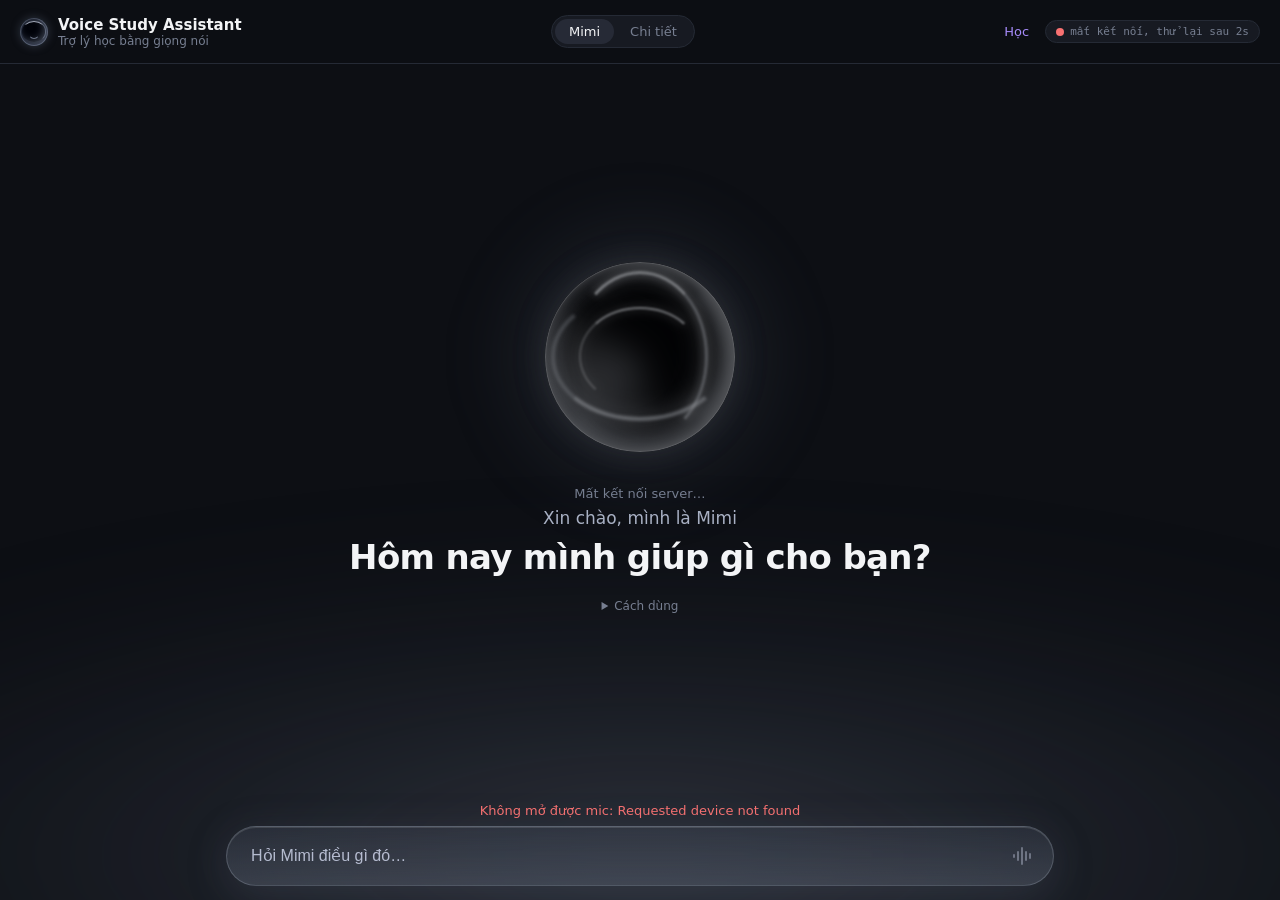
==== web/index.html @ 1413abd8 "PWA: cài web lên màn hình chính, giữ màn hình sáng khi đang dùng - web/manifest.json + icon orb (SVG" ====
<!doctype html>
<html lang="vi">
<head>
<meta charset="utf-8">
<meta name="viewport" content="width=device-width, initial-scale=1">
<title>Voice Study Assistant</title>
<meta name="theme-color" content="#0d0f14">
<meta name="mobile-web-app-capable" content="yes">
<meta name="apple-mobile-web-app-capable" content="yes">
<meta name="apple-mobile-web-app-title" content="Mimi">
<link rel="manifest" href="manifest.json">
<link rel="icon" href="icons/icon.svg" type="image/svg+xml">
<link rel="apple-touch-icon" href="icons/apple-touch-icon.png">
<link rel="stylesheet" href="style.css">
</head>
<body>
<header>
  <div class="brand">
    <span class="orb-mini" aria-hidden="true"><i></i></span>
    <div>
      <h1>Voice Study Assistant</h1>
      <p class="tagline">Trợ lý học bằng giọng nói</p>
    </div>
  </div>
  <nav class="tabs">
    <a href="#mimi" data-tab="mimi">Mimi</a>
    <a href="#detail" data-tab="detail">Chi tiết</a>
  </nav>
  <div class="status">
    <a href="learn.html" class="nav" title="Đề xuất học">Học <span id="learn-count" class="badge" hidden></span></a>
    <span class="chip" title="Kết nối server"><span id="conn" class="dot"></span><span id="state" class="state">…</span></span>
  </div>
</header>

<main id="tab-mimi" class="tab assistant">
  <div class="aura" aria-hidden="true"></div>
  <section class="hero">
    <div id="orb" class="orb off" title="Trạng thái trợ lý">
      <div class="halo"></div>
      <div class="sphere"><i class="fog"></i><i class="r1"></i><i class="r2"></i><i class="r3"></i><i class="r4"></i></div>
    </div>
    <div class="hero-text">
      <p id="orb-status" class="orb-status">…</p>
      <div class="greeting">
        <p class="hello">Xin chào, mình là <span class="wake-name">Mimi</span></p>
        <h2>Hôm nay mình giúp gì cho bạn?</h2>
        <details class="howto-mini">
          <summary>Cách dùng</summary>
          <p>Bấm nút sóng âm để bật <b>Rảnh tay</b>, rồi gọi "<span class="wake-name">Mimi</span> ơi", "hey <span class="wake-name">Mimi</span>"…
            Đọc xong vẫn hỏi tiếp được vài giây mà không cần gọi tên. Hoặc gõ vào ô bên dưới.
            Giữ <kbd>Space</kbd> để nói, <kbd>Esc</kbd> để dừng.</p>
        </details>
      </div>
    </div>
  </section>

  <ol id="chat" class="chat" aria-live="polite"></ol>

  <div class="bottom">
    <p id="echo-hint" class="hint center warn" hidden>Đang dùng loa ngoài thì bật <b>Khử vọng</b> ở tab Chi tiết
      (hoặc dùng tai nghe), để mic không thu lại tiếng Mimi.</p>
    <p id="mimi-error" class="error center" hidden></p>
    <form id="composer" class="composer" autocomplete="off">
      <input id="mimi-input" type="text" enterkeyhint="send" placeholder="Hỏi Mimi điều gì đó…" disabled>
      <button id="mimi-stop" type="button" class="icon-btn" disabled title="Dừng nghĩ / dừng đọc (Esc)" aria-label="Dừng">
        <svg viewBox="0 0 24 24" aria-hidden="true"><rect x="7" y="7" width="10" height="10" rx="2"/></svg>
      </button>
      <button id="hf-toggle" type="button" class="icon-btn wave" disabled title="Rảnh tay: mic luôn nghe, gọi tên để hỏi">
        <svg viewBox="0 0 24 24" aria-hidden="true"><path d="M3 11v2M7 8v8M11 4v16M15 8v8M19 10v4" fill="none" stroke-width="2" stroke-linecap="round"/></svg>
        <span class="label">Rảnh tay</span>
      </button>
    </form>
  </div>
</main>

<main id="tab-detail" class="tab" hidden>
  <section class="controls">
    <label>Micro
      <select id="mic"><option value="">Mặc định của hệ thống</option></select>
    </label>
    <label>Chủ đề
      <select id="topic">
        <option value="">Tự đoán</option>
      </select>
    </label>
    <details>
      <summary>Xử lý âm thanh của trình duyệt</summary>
      <p class="hint">Mặc định tắt cả ba: benchmark Phase 1 dùng audio thô. Bật khi phòng ồn hoặc nghe loa ngoài.</p>
      <label><input type="checkbox" id="opt-echoCancellation"> Khử vọng (echoCancellation)</label>
      <label><input type="checkbox" id="opt-noiseSuppression"> Lọc ồn (noiseSuppression)</label>
      <label><input type="checkbox" id="opt-autoGainControl"> Tự chỉnh âm lượng (autoGainControl)</label>
    </details>
  </section>

  <section class="talk">
    <button id="talk" disabled>Giữ để nói</button>
    <div class="meter"><div id="level"></div></div>
    <p class="hint">Giữ <kbd>Space</kbd> hoặc giữ nút. <kbd>Esc</kbd> để huỷ, hoặc dừng Claude đang trả lời / đang đọc.</p>
    <p id="bridge-status" class="hint"></p>
    <p id="error" class="error" hidden></p>
  </section>

  <section class="speak">
    <h2>Gõ</h2>
    <textarea id="speak-text" rows="3" spellcheck="false"
      placeholder="Gõ câu hỏi rồi bấm Hỏi Claude (Ctrl+Enter), hoặc dán đoạn văn rồi bấm Đọc."></textarea>
    <div class="speak-bar">
      <button id="ask" disabled>Hỏi Claude</button>
      <button id="speak" class="secondary" disabled>Đọc</button>
      <button id="speak-stop" class="secondary" disabled>⏹ Dừng</button>
      <button id="new-session" class="secondary" disabled title="Claude quên ngữ cảnh các câu trước">Session mới</button>
      <select id="bridge-model" hidden disabled title="Model Claude cho các lượt sau, áp cho mọi tab"></select>
      <span id="speak-status" class="hint"></span>
    </div>
    <ol id="speak-sentences"></ol>
  </section>

  <section>
    <h2>Rảnh tay: các đoạn đã nghe</h2>
    <p class="hint">Mỗi đoạn nói lúc chờ gọi tên, server nhận dạng không prompt rồi tìm tên ở đầu câu
      (log: <code>_local/logs/wake-*.jsonl</code>). Thời gian tính từ lúc bạn ngừng nói.</p>
    <ol id="heard-log" reversed></ol>
  </section>

  <section>
    <h2>Lịch sử phiên</h2>
    <p class="hint">Sửa trực tiếp transcript nếu sai (nhớ gõ đủ dấu cách). Lỗi lặp từ 2 lượt trở lên sẽ thành
      đề xuất ở trang <a href="learn.html">Đề xuất học</a>, bạn duyệt thì mới áp dụng.</p>
    <ol id="history" reversed></ol>
  </section>
</main>

<template id="turn-tpl">
  <li class="turn">
    <div class="meta"></div>
    <textarea rows="2" spellcheck="false"></textarea>
    <div class="answer" hidden>
      <div class="answer-text"></div>
      <pre class="answer-code" hidden></pre>
      <div class="answer-meta"></div>
    </div>
  </li>
</template>

<template id="msg-tpl">
  <!-- viết liền một dòng: khoảng trắng giữa thẻ sẽ thành dòng trống trong bong bóng -->
  <li class="msg mimi"><span class="orb-mini" aria-hidden="true"><i></i></span><div class="bubble"><div class="text"></div><div class="code-wrap" hidden><button type="button" class="copy">Chép</button><pre></pre></div></div></li>
</template>

<script type="module" src="app.js"></script>
</body>
</html>
---- web/style.css ----
:root {
  --bg: #0d0f14; --panel: #171a22; --line: #252a35; --text: #f3f4f6; --muted: #777f91;
  --accent: #a78bfa; --accent-2: #7c5cff; --ok: #4ade80; --warn: #fbbf24; --bad: #f87171; --rec: #f472b6;
  font-family: system-ui, "Segoe UI", sans-serif; color-scheme: dark;
}
* { box-sizing: border-box; }
[hidden] { display: none !important; } /* .assistant, .reply… có display riêng, đừng để đè thuộc tính hidden */
html, body { overflow-x: hidden; }
body { margin: 0; background: var(--bg); color: var(--text); -webkit-tap-highlight-color: transparent; }
header { position: sticky; top: 0; z-index: 5; display: flex; justify-content: space-between; align-items: center;
  gap: 12px; min-height: 64px; padding: 10px 20px; background: rgba(13, 15, 20, .82);
  backdrop-filter: blur(12px); border-bottom: 1px solid var(--line); }
h1 { font-size: 15px; margin: 0; font-weight: 600; white-space: nowrap; }
.brand { display: flex; align-items: center; gap: 10px; min-width: 0; }
.tagline { margin: 0; font-size: 12px; color: var(--muted); }
.chip { display: inline-flex; align-items: center; gap: 6px; padding: 4px 10px; border-radius: 999px;
  background: var(--panel); border: 1px solid var(--line); }
h2 { font-size: 15px; margin: 24px 0 4px; }
main { max-width: 760px; margin: 0 auto; padding: 20px; }
.status { display: flex; align-items: center; gap: 8px; font-size: 13px; }
.dot { width: 8px; height: 8px; border-radius: 50%; background: var(--bad); }
.dot.ok { background: var(--ok); }
.dot.connecting { background: var(--warn); }
.state { font-family: ui-monospace, monospace; font-size: 11px; color: var(--muted); }
.controls { display: flex; flex-wrap: wrap; gap: 16px; align-items: flex-start; }
.controls > label { display: flex; gap: 8px; align-items: center; }
select { background: var(--panel); color: var(--text); border: 1px solid #333a46; padding: 6px 8px; border-radius: 6px; }
details { font-size: 13px; color: var(--muted); }
details label { display: block; margin: 4px 0; color: var(--text); }
.talk { text-align: center; margin-top: 28px; }
#talk { width: 180px; height: 180px; border-radius: 50%; border: none; font-size: 16px;
  background: var(--accent-2); color: white; cursor: pointer; user-select: none; touch-action: none;
  transition: transform .08s, background .15s; }
#talk:disabled { background: #333a46; color: var(--muted); cursor: not-allowed; }
#talk.listening { background: var(--rec); transform: scale(1.06); }
#talk.transcribing { background: var(--warn); }
.meter { width: 240px; height: 6px; margin: 16px auto 0; background: #262a33; border-radius: 3px; overflow: hidden; }
#level { height: 100%; width: 0; background: var(--ok); transition: width .08s; }
.hint { font-size: 12px; color: var(--muted); }
kbd { background: #262a33; border-radius: 4px; padding: 1px 5px; font-size: 11px; }
.error { color: var(--bad); font-size: 13px; }
#history { padding-left: 24px; }
.turn { margin-bottom: 14px; }
.turn .meta { font-size: 12px; color: var(--muted); margin-bottom: 4px; }
.turn textarea { width: 100%; background: var(--panel); color: var(--text); border: 1px solid #333a46;
  border-radius: 6px; padding: 8px; font: 15px/1.4 system-ui, sans-serif; resize: vertical; }
.turn textarea.edited { border-color: var(--ok); }
.turn .answer { margin-top: 6px; padding: 8px 12px; border-left: 3px solid var(--accent); background: #141821; }
.turn .answer-text { white-space: pre-wrap; line-height: 1.5; }
.turn .answer-code { background: #0b0d11; border: 1px solid #262a33; border-radius: 6px; padding: 8px;
  overflow-x: auto; font-size: 13px; }
.turn .answer-meta { font-size: 12px; color: var(--muted); margin-top: 6px; }
a { color: var(--accent); }
.nav { font-size: 13px; text-decoration: none; margin-right: 8px; }
.badge { background: var(--rec); color: white; border-radius: 9px; padding: 0 6px; font-size: 11px; }
button { background: var(--accent-2); color: white; border: none; border-radius: 6px; padding: 6px 14px; cursor: pointer; }
button:disabled { background: #333a46; color: var(--muted); cursor: not-allowed; }
button.secondary { background: transparent; color: var(--muted); border: 1px solid #333a46; }
.howto { margin-bottom: 16px; }
.howto ol { color: var(--text); padding-left: 20px; }
.empty { color: var(--muted); }
.card { background: var(--panel); border: 1px solid #262a33; border-radius: 8px; padding: 14px; margin-bottom: 14px; }
.card .head { display: flex; gap: 10px; align-items: baseline; font-size: 16px; }
.card .kind { font-size: 11px; text-transform: uppercase; border-radius: 4px; padding: 2px 6px; background: #262a33; }
.card .kind.term { color: var(--ok); }
.card .kind.rule { color: var(--warn); }
.card s { color: var(--bad); }
.card .count { margin-left: auto; }
.card .topic-row { display: flex; gap: 8px; align-items: center; margin-top: 10px; font-size: 13px; }
.card .warning { color: var(--warn); font-size: 13px; }
.card .examples { font-size: 13px; padding-left: 18px; }
.card .examples li { margin-bottom: 6px; }
.card .heard { color: var(--muted); }
.card .result { font-size: 13px; border-top: 1px solid #262a33; margin-top: 8px; }
.card .result ul { padding-left: 18px; }
.card .actions { display: flex; gap: 8px; margin-top: 10px; }
.pass { color: var(--ok); }
.fail { color: var(--bad); }
.better { color: var(--ok); }
.worse { color: var(--bad); }
#speak-text { width: 100%; background: var(--panel); color: var(--text); border: 1px solid #333a46;
  border-radius: 6px; padding: 8px; font: 15px/1.4 system-ui, sans-serif; resize: vertical; }
.speak-bar { display: flex; gap: 8px; align-items: center; margin-top: 6px; }
#speak-sentences { font-size: 13px; color: var(--muted); padding-left: 24px; }
#speak-sentences li.now { color: var(--text); }
#speak-sentences .spoken { display: block; font-size: 11px; }

/* ---------- Tab ---------- */
.tabs { display: flex; gap: 2px; padding: 3px; background: var(--panel); border: 1px solid var(--line); border-radius: 999px; }
.tabs a { color: var(--muted); text-decoration: none; padding: 5px 14px; border-radius: 999px; font-size: 13px; }
.tabs a.active { color: var(--text); background: #262a36; }
.center { text-align: center; }
.warn { color: var(--warn); }
code { font-size: 12px; }

/* ---------- Tab Mimi: màu theo trạng thái orb (body[data-orb], đặt trong renderOrb) ---------- */
/* --a/--b/--c: ba sắc của dải sáng (RGB), --speed: hệ số tốc độ xoay */
body { --a: 59, 130, 246; --b: 96, 165, 250; --c: 191, 219, 254; --speed: .6; }
body[data-orb="off"] { --a: 90, 100, 120; --b: 120, 130, 150; --c: 170, 178, 195; --speed: .25; }
body[data-orb="idle"] { --speed: .45; }
body[data-orb="sleep"] { --speed: .7; }
body[data-orb="listening"] { --a: 6, 182, 212; --b: 56, 189, 248; --c: 165, 243, 252; --speed: 1.4; }
body[data-orb="thinking"] { --a: 124, 58, 237; --b: 99, 102, 241; --c: 216, 180, 254; --speed: 2.6; }
body[data-orb="speaking"] { --a: 37, 99, 235; --b: 129, 140, 248; --c: 224, 231, 255; --speed: 1.6; }
body[data-orb="error"] { --a: 220, 38, 38; --b: 248, 113, 113; --c: 254, 202, 202; --speed: .8; }

.assistant { position: relative; max-width: 860px; height: calc(100dvh - 64px); display: flex; flex-direction: column;
  padding: 0 16px; }
/* Vệt sáng ở đáy màn hình, thở chậm, đổi màu theo trạng thái */
.aura { position: fixed; z-index: -1; left: 50%; bottom: -30vh; width: 160vw; height: 70vh; transform: translateX(-50%);
  border-radius: 50%; pointer-events: none; filter: blur(60px); opacity: .55;
  background: radial-gradient(closest-side, rgba(var(--b), .55), rgba(var(--a), .25) 55%, transparent);
  transition: background 1s; animation: aura calc(7s / var(--speed)) ease-in-out infinite alternate; }
body:not([data-orb]) .aura, #tab-mimi[hidden] .aura { display: none; }
@keyframes aura { from { transform: translateX(-50%) scale(1); opacity: .45; } to { transform: translateX(-52%) scale(1.08); opacity: .7; } }

/* ---------- Orb: lõi tối, dải sáng xoay và nhoè liên tục ---------- */
.orb { --level: 0; position: relative; flex: none; width: 190px; height: 190px;
  transform: scale(calc(1 + var(--level) * .12)); transition: transform .1s linear, width .5s, height .5s; }
.orb .halo { position: absolute; inset: -38%; border-radius: 50%; filter: blur(24px);
  background: radial-gradient(closest-side, rgba(var(--a), .45), rgba(var(--a), .12) 60%, transparent);
  animation: halo calc(5s / var(--speed)) ease-in-out infinite alternate; transition: background 1s; }
.orb .sphere { position: absolute; inset: 0; border-radius: 50%; overflow: hidden; isolation: isolate;
  background: radial-gradient(circle at 50% 48%, #01030a 52%, #071233 100%);
  box-shadow: 0 0 calc(30px + var(--level) * 50px) rgba(var(--a), .45), inset 0 0 22px rgba(var(--b), .45); }
.orb .sphere::after { content: ""; position: absolute; inset: 0; border-radius: 50%;
  box-shadow: inset 0 0 0 1px rgba(var(--c), .35), inset -14px -6px 30px rgba(var(--b), .65), inset -3px 0 8px rgba(var(--c), .5),
    inset 10px 12px 26px rgba(var(--a), .15); }
/* Dải sáng: viền elip mảnh, phát sáng, vừa xoay vừa co giãn (giống dải lụa uốn trong quả cầu) */
:where(.orb .sphere i) { position: absolute; border-radius: 50%; mix-blend-mode: screen; border: 2px solid transparent;
  transition: border-color 1s, box-shadow 1s; }
.orb .fog { inset: -25%; border: none !important; filter: blur(16px); opacity: .65;
  background: conic-gradient(from 0deg, transparent 0 40%, rgba(var(--a), .9) 60%, rgba(var(--b), .7) 72%, transparent 88%);
  animation: spin calc(10s / var(--speed)) linear infinite; }
.orb .r1 { inset: 5% 14%; border-width: 3px; border-top-color: rgba(var(--c), 1); border-right-color: rgba(var(--b), .85);
  filter: blur(1px) drop-shadow(0 0 4px rgba(var(--c), 1)) drop-shadow(0 0 12px rgba(var(--b), .9)); animation: ribbon1 calc(7s / var(--speed)) linear infinite; }
.orb .r2 { inset: 16% 3%; border-width: 4px; border-bottom-color: rgba(var(--b), .95); border-left-color: rgba(var(--a), .7);
  filter: blur(1.5px) drop-shadow(0 0 10px rgba(var(--b), 1)); animation: ribbon2 calc(10s / var(--speed)) linear infinite; }
.orb .r3 { inset: 24% 18%; border-width: 2px; border-top-color: rgba(var(--c), .9); border-left-color: rgba(var(--c), .4);
  filter: blur(.8px) drop-shadow(0 0 5px rgba(var(--c), .8)); animation: ribbon1 calc(5s / var(--speed)) linear infinite reverse; }
.orb .r4 { inset: 2%; border-width: 6px; border-right-color: rgba(var(--b), .6); border-bottom-color: rgba(var(--a), .35);
  filter: blur(6px); animation: spin calc(14s / var(--speed)) linear infinite reverse; }
@keyframes ribbon1 { 0% { transform: rotate(0deg) scaleX(1); } 50% { transform: rotate(180deg) scaleX(.62); } 100% { transform: rotate(360deg) scaleX(1); } }
@keyframes ribbon2 { 0% { transform: rotate(40deg) scaleY(1); } 50% { transform: rotate(220deg) scaleY(.55); } 100% { transform: rotate(400deg) scaleY(1); } }
.orb.off .sphere { filter: saturate(.3) brightness(.7); }
@keyframes spin { to { transform: rotate(360deg); } }
@keyframes halo { from { transform: scale(.92); opacity: .7; } to { transform: scale(1.08); opacity: 1; } }
@media (prefers-reduced-motion: reduce) { .orb *, .aura { animation-duration: 40s !important; } }

/* Icon Mimi nhỏ (header, cạnh câu trả lời): quả cầu tối với hai dải sáng xoay chậm, không blur cho nhẹ */
.orb-mini { position: relative; flex: none; display: inline-block; width: 28px; height: 28px; border-radius: 50%; overflow: hidden;
  background: radial-gradient(circle at 50% 48%, #01030a 50%, #0a1638 100%);
  box-shadow: 0 0 10px rgba(var(--a), .45), inset 0 0 0 1px rgba(var(--c), .3), inset -3px -4px 8px rgba(var(--b), .55); }
.orb-mini i, .orb-mini i::after { position: absolute; border-radius: 50%; border: 1.5px solid transparent; }
.orb-mini i { inset: 14% 6%; border-top-color: rgba(var(--c), .95); border-right-color: rgba(var(--b), .7);
  box-shadow: 0 -1px 4px rgba(var(--b), .5); animation: spin 6s linear infinite; }
.orb-mini i::after { content: ""; inset: 8% 22%; border-bottom-color: rgba(var(--b), .9); animation: spin 4s linear infinite reverse; }

/* ---------- Mở đầu: orb to + lời chào; có hội thoại thì thu lên một hàng ---------- */
.hero { flex: 1; display: flex; flex-direction: column; align-items: center; justify-content: center; gap: 34px;
  text-align: center; padding: 24px 0 8px; transition: gap .4s; }
.orb-status { font-size: 13px; color: var(--muted); margin: 0 0 6px; min-height: 1.3em; }
.greeting .hello { margin: 0 0 10px; font-size: 17px; color: #aab2c5; }
.greeting h2 { margin: 0; font-size: 34px; line-height: 1.15; font-weight: 600; letter-spacing: -.02em; }
.howto-mini { margin: 22px auto 0; max-width: 480px; font-size: 12px; color: var(--muted); }
.howto-mini summary { cursor: pointer; }
.howto-mini p { line-height: 1.6; }

.assistant:has(#chat li) .hero { flex: none; flex-direction: row; justify-content: flex-start; gap: 14px; padding: 14px 0 10px;
  text-align: left; border-bottom: 1px solid rgba(255, 255, 255, .05); }
.assistant:has(#chat li) .orb { width: 52px; height: 52px; }
.assistant:has(#chat li) .orb .halo { inset: -25%; }
.assistant:has(#chat li) .greeting { display: none; }
.assistant:has(#chat li) .orb-status { margin: 0; font-size: 14px; color: #c7cede; }
.assistant:has(#chat li) .orb-status:empty::before { content: "Đang nói…"; }

/* ---------- Hội thoại ---------- */
.chat { list-style: none; margin: 0; padding: 16px 0 8px; display: none; flex-direction: column; gap: 14px; overflow-y: auto;
  overscroll-behavior: contain; scrollbar-width: thin; scrollbar-color: #2a3040 transparent; }
.chat:has(li) { display: flex; flex: 1; }
.msg { display: flex; gap: 10px; align-items: flex-end; max-width: 100%; animation: pop .25s ease-out; }
.msg .bubble { min-width: 0; padding: 10px 15px; font-size: 15.5px; line-height: 1.6; overflow-wrap: anywhere; }
/* pre-wrap chỉ cho phần chữ: đặt ở .bubble thì khoảng trắng của template thành dòng trống */
.msg.me .bubble, .msg .text { white-space: pre-wrap; }
.msg.me { align-self: flex-end; max-width: min(560px, 82%); }
.msg.me .bubble { background: linear-gradient(145deg, #2563eb, #4f46e5); color: #fff; border-radius: 20px 20px 6px 20px;
  box-shadow: 0 4px 18px rgba(37, 99, 235, .25); }
.msg.me.dim .bubble { background: #1c2232; color: var(--muted); font-style: italic; box-shadow: none; }
.msg.mimi { align-self: flex-start; max-width: min(680px, 92%); }
.msg.mimi .orb-mini { width: 26px; height: 26px; margin-bottom: 4px; }
.msg.mimi .bubble { background: rgba(23, 26, 34, .85); border: 1px solid var(--line); border-radius: 20px 20px 20px 6px;
  backdrop-filter: blur(8px); }
.msg.mimi .text:empty::before { content: "•••"; letter-spacing: 3px; color: var(--muted); animation: typing 1.2s ease-in-out infinite; }
.msg .code-wrap { position: relative; margin-top: 10px; white-space: normal; }
.msg pre { margin: 0; background: #07090d; border: 1px solid var(--line); border-radius: 12px; padding: 34px 12px 12px;
  overflow-x: auto; font-size: 13px; line-height: 1.5; white-space: pre; }
.copy { position: absolute; top: 6px; right: 6px; padding: 3px 10px; font-size: 12px; border-radius: 8px;
  background: #1a1e29; color: var(--muted); border: 1px solid var(--line); }
.copy:hover { color: var(--text); }
@keyframes pop { from { opacity: 0; transform: translateY(6px); } }
@keyframes typing { 50% { opacity: .3; } }

/* ---------- Thanh nhập ở đáy: ô gõ + dừng + sóng âm (rảnh tay) ---------- */
.bottom { flex: none; padding: 8px 0 calc(14px + env(safe-area-inset-bottom)); }
.bottom .hint, .bottom .error { margin: 0 0 8px; }
.composer { display: flex; align-items: center; gap: 4px; height: 60px; padding: 0 8px 0 22px; border-radius: 999px;
  background: linear-gradient(180deg, rgba(var(--a), .22), rgba(var(--b), .32));
  border: 1px solid rgba(var(--c), .28); backdrop-filter: blur(18px);
  box-shadow: 0 10px 40px rgba(var(--a), .25), inset 0 1px 0 rgba(255, 255, 255, .12); transition: background 1s, box-shadow 1s; }
.composer input { flex: 1; min-width: 0; height: 100%; background: none; border: none; outline: none; color: #fff; font-size: 16px; }
.composer input::placeholder { color: rgba(226, 232, 255, .75); }
.icon-btn { position: relative; flex: none; display: inline-flex; align-items: center; justify-content: center;
  width: 44px; height: 44px; padding: 0; border-radius: 50%; background: transparent; color: #e8edff; }
.icon-btn svg { width: 24px; height: 24px; fill: currentColor; stroke: currentColor; }
.icon-btn:not(:disabled):hover { background: rgba(255, 255, 255, .1); }
.icon-btn:disabled { background: transparent; color: rgba(226, 232, 255, .35); }
#mimi-stop svg { width: 18px; height: 18px; stroke: none; }
#mimi-stop:disabled { display: none; }
.wave .label { position: absolute; width: 1px; height: 1px; overflow: hidden; clip: rect(0 0 0 0); } /* chỉ cho trình đọc màn hình */
.wave.on { background: rgba(255, 255, 255, .95); color: #1d4ed8; box-shadow: 0 0 0 5px rgba(var(--c), .18); }
.wave.on path { animation: bars 1s ease-in-out infinite; transform-origin: center; }
@keyframes bars { 50% { transform: scaleY(.6); } }

/* ---------- Điện thoại ---------- */
@media (max-width: 640px) {
  header { padding: 8px 12px; gap: 8px; min-height: 56px; }
  .tagline, h1 { display: none; }
  .tabs a { padding: 5px 11px; }
  .nav { margin-right: 0; }
  main { padding: 14px; }
  .assistant { height: calc(100dvh - 56px); padding: 0 12px; }
  .orb { width: 160px; height: 160px; }
  .greeting h2 { font-size: 28px; }
  .msg .bubble { font-size: 15px; }
  .composer { height: 56px; padding-left: 18px; }
  .controls { flex-direction: column; }
  .speak-bar { flex-wrap: wrap; }
  #talk { width: 150px; height: 150px; }
}

#heard-log { padding-left: 24px; font-size: 13px; }
#heard-log li { margin-bottom: 4px; color: var(--muted); }
#heard-log li.wake { color: var(--text); }
#heard-log .tag { font-size: 11px; border-radius: 4px; padding: 0 5px; background: #262a33; margin-right: 6px; }
#heard-log li.wake .tag { color: var(--ok); }
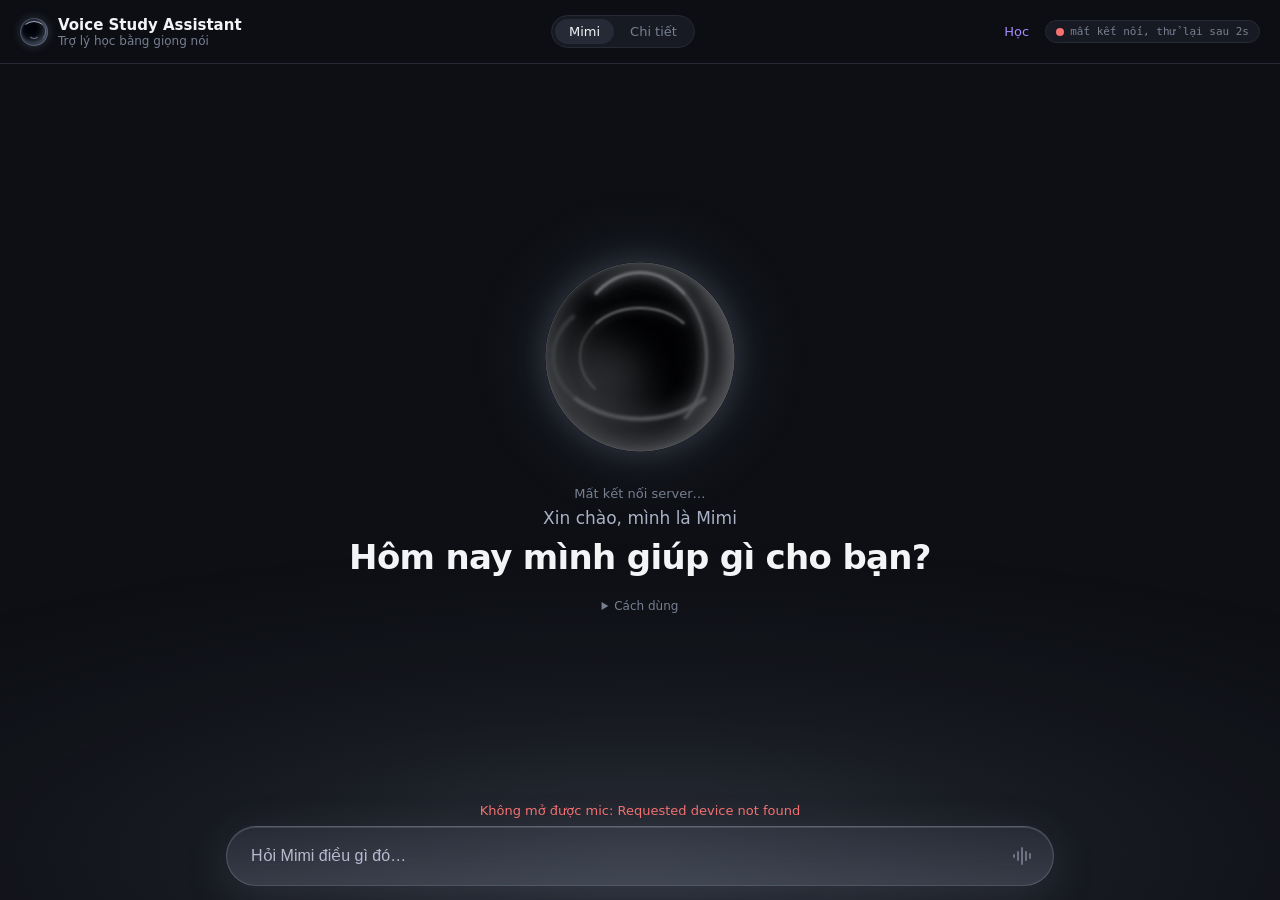
==== commit f9e3d877: "Orb hiển thị đúng trên Safari iOS, icon iPhone không trong suốt - Orb: bỏ mix-blend-mode ở các dải s" ====
--- a/web/index.html
+++ b/web/index.html
@@ -10,7 +10,7 @@
 <meta name="apple-mobile-web-app-title" content="Mimi">
 <link rel="manifest" href="manifest.json">
 <link rel="icon" href="icons/icon.svg" type="image/svg+xml">
-<link rel="apple-touch-icon" href="icons/apple-touch-icon.png">
+<link rel="apple-touch-icon" href="icons/apple-touch-icon.png?v=3">
 <link rel="stylesheet" href="style.css">
 </head>
 <body>
--- a/web/style.css
+++ b/web/style.css
@@ -108,8 +108,8 @@
   padding: 0 16px; }
 /* Vệt sáng ở đáy màn hình, thở chậm, đổi màu theo trạng thái */
 .aura { position: fixed; z-index: -1; left: 50%; bottom: -30vh; width: 160vw; height: 70vh; transform: translateX(-50%);
-  border-radius: 50%; pointer-events: none; filter: blur(60px); opacity: .55;
-  background: radial-gradient(closest-side, rgba(var(--b), .55), rgba(var(--a), .25) 55%, transparent);
+  border-radius: 50%; pointer-events: none; opacity: .55;
+  background: radial-gradient(closest-side, rgba(var(--b), .5), rgba(var(--a), .22) 45%, rgba(var(--a), .07) 75%, transparent);
   transition: background 1s; animation: aura calc(7s / var(--speed)) ease-in-out infinite alternate; }
 body:not([data-orb]) .aura, #tab-mimi[hidden] .aura { display: none; }
 @keyframes aura { from { transform: translateX(-50%) scale(1); opacity: .45; } to { transform: translateX(-52%) scale(1.08); opacity: .7; } }
@@ -117,17 +117,28 @@
 /* ---------- Orb: lõi tối, dải sáng xoay và nhoè liên tục ---------- */
 .orb { --level: 0; position: relative; flex: none; width: 190px; height: 190px;
   transform: scale(calc(1 + var(--level) * .12)); transition: transform .1s linear, width .5s, height .5s; }
-.orb .halo { position: absolute; inset: -38%; border-radius: 50%; filter: blur(24px);
-  background: radial-gradient(closest-side, rgba(var(--a), .45), rgba(var(--a), .12) 60%, transparent);
+/* Halo không dùng filter: blur: Safari iOS cắt vùng nhoè của phần tử có animation thành khung vuông.
+   Gradient tự mờ dần nên không cần blur. */
+.orb .halo { position: absolute; inset: -38%; border-radius: 50%;
+  background: radial-gradient(closest-side, rgba(var(--a), .4), rgba(var(--a), .14) 45%, rgba(var(--a), .04) 75%, transparent);
   animation: halo calc(5s / var(--speed)) ease-in-out infinite alternate; transition: background 1s; }
-.orb .sphere { position: absolute; inset: 0; border-radius: 50%; overflow: hidden; isolation: isolate;
+/* Quầng sáng ngoài nằm ở lớp riêng: .sphere bị mask cắt tròn nên box-shadow ngoài của nó sẽ mất */
+.orb::before { content: ""; position: absolute; inset: 0; border-radius: 50%;
+  box-shadow: 0 0 calc(30px + var(--level) * 50px) rgba(var(--a), .45); transition: box-shadow 1s; }
+/* Safari không cắt con có animation/filter theo overflow + border-radius (lòi khung vuông);
+   mask-image ép cắt tròn thật */
+.orb .sphere { position: absolute; inset: 0; border-radius: 50%; overflow: hidden;
+  -webkit-mask-image: radial-gradient(circle closest-side, #000 99%, transparent 100%);
+  mask-image: radial-gradient(circle closest-side, #000 99%, transparent 100%);
   background: radial-gradient(circle at 50% 48%, #01030a 52%, #071233 100%);
-  box-shadow: 0 0 calc(30px + var(--level) * 50px) rgba(var(--a), .45), inset 0 0 22px rgba(var(--b), .45); }
+  box-shadow: inset 0 0 22px rgba(var(--b), .45); }
 .orb .sphere::after { content: ""; position: absolute; inset: 0; border-radius: 50%;
   box-shadow: inset 0 0 0 1px rgba(var(--c), .35), inset -14px -6px 30px rgba(var(--b), .65), inset -3px 0 8px rgba(var(--c), .5),
     inset 10px 12px 26px rgba(var(--a), .15); }
 /* Dải sáng: viền elip mảnh, phát sáng, vừa xoay vừa co giãn (giống dải lụa uốn trong quả cầu) */
-:where(.orb .sphere i) { position: absolute; border-radius: 50%; mix-blend-mode: screen; border: 2px solid transparent;
+/* Không dùng mix-blend-mode: Safari iOS tô đen cả khung chữ nhật quanh vùng filter của phần tử blend + animation.
+   Lõi gần đen nên hoà trộn thường trông gần như screen. */
+:where(.orb .sphere i) { position: absolute; border-radius: 50%; border: 2px solid transparent;
   transition: border-color 1s, box-shadow 1s; }
 .orb .fog { inset: -25%; border: none !important; filter: blur(16px); opacity: .65;
   background: conic-gradient(from 0deg, transparent 0 40%, rgba(var(--a), .9) 60%, rgba(var(--b), .7) 72%, transparent 88%);
@@ -190,6 +201,11 @@
 .msg.mimi .orb-mini { width: 26px; height: 26px; margin-bottom: 4px; }
 .msg.mimi .bubble { background: rgba(23, 26, 34, .85); border: 1px solid var(--line); border-radius: 20px 20px 20px 6px;
   backdrop-filter: blur(8px); }
+/* Câu Mimi đang đọc: tô nền, các câu khác mờ đi một chút cho dễ dò theo */
+.msg.mimi .text:has(.sent.now) { color: #9aa3b5; }
+.msg.mimi .sent { border-radius: 4px; transition: background-color .2s, color .2s; box-decoration-break: clone;
+  -webkit-box-decoration-break: clone; }
+.msg.mimi .sent.now { color: var(--text); background: rgba(99, 102, 241, .28); }
 .msg.mimi .text:empty::before { content: "•••"; letter-spacing: 3px; color: var(--muted); animation: typing 1.2s ease-in-out infinite; }
 .msg .code-wrap { position: relative; margin-top: 10px; white-space: normal; }
 .msg pre { margin: 0; background: #07090d; border: 1px solid var(--line); border-radius: 12px; padding: 34px 12px 12px;
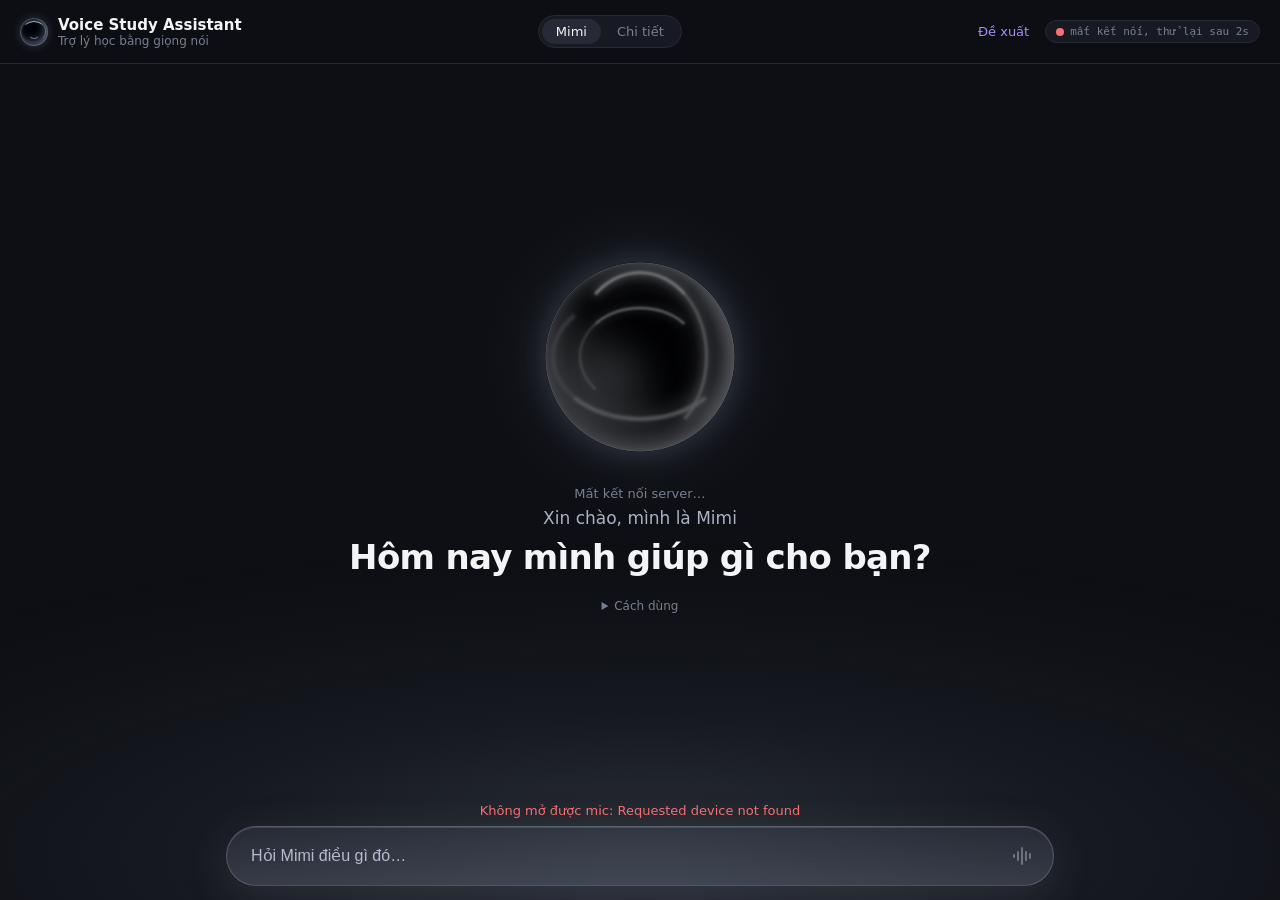
==== commit 03b9fd9e: "learning feature" ====
--- a/web/index.html
+++ b/web/index.html
@@ -24,10 +24,12 @@
   </div>
   <nav class="tabs">
     <a href="#mimi" data-tab="mimi">Mimi</a>
+    <a href="#tasks" data-tab="tasks" id="tasks-tab" hidden>Công việc <span id="tasks-count" class="badge" hidden></span></a>
+    <a href="#study" data-tab="study" id="study-tab" hidden>Học bài</a>
     <a href="#detail" data-tab="detail">Chi tiết</a>
   </nav>
   <div class="status">
-    <a href="learn.html" class="nav" title="Đề xuất học">Học <span id="learn-count" class="badge" hidden></span></a>
+    <a href="learn.html" class="nav" title="Đề xuất học từ bản sửa transcript">Đề xuất <span id="learn-count" class="badge" hidden></span></a>
     <span class="chip" title="Kết nối server"><span id="conn" class="dot"></span><span id="state" class="state">…</span></span>
   </div>
 </header>
@@ -71,6 +73,112 @@
       </button>
     </form>
   </div>
+</main>
+
+<main id="tab-tasks" class="tab tasks" hidden>
+  <section class="work-voice">
+    <div class="work-head">
+      <div id="work-orb" class="orb mini off" aria-hidden="true">
+        <div class="halo"></div>
+        <div class="sphere"><i class="fog"></i><i class="r1"></i><i class="r2"></i><i class="r3"></i><i class="r4"></i></div>
+      </div>
+      <div class="work-text">
+        <p id="work-status" class="orb-status">…</p>
+        <p class="hint">Gọi "<span class="wake-name">Mimi</span> ơi" rồi nói việc cần làm. Ở tab này mọi câu là giao việc:
+          "thêm phân trang cho trang danh sách", "dự án fruit rush, viết test cho game loop",
+          "tới đâu rồi", "ngừng theo dõi".</p>
+      </div>
+      <button id="work-hf" type="button" class="icon-btn wave" disabled title="Rảnh tay: mic luôn nghe, gọi tên để giao việc">
+        <svg viewBox="0 0 24 24" aria-hidden="true"><path d="M3 11v2M7 8v8M11 4v16M15 8v8M19 10v4" fill="none" stroke-width="2" stroke-linecap="round"/></svg>
+        <span class="label">Rảnh tay</span>
+      </button>
+    </div>
+    <div class="work-project-row">
+      <label for="task-project">Dự án</label>
+      <select id="task-project" title="Câu không nêu tên dự án thì làm ở dự án này"><option value="">Dự án vừa làm (hoặc nêu tên trong câu)</option></select>
+      <button id="task-refresh" type="button" class="secondary" disabled title="Làm mới danh sách dự án" aria-label="Làm mới danh sách dự án">↻</button>
+    </div>
+    <p id="task-project-info" class="hint"></p>
+    <dl id="work-log" class="work-log" hidden>
+      <dt>Bạn</dt><dd id="work-you"></dd>
+      <dt class="wake-name">Mimi</dt><dd id="work-mimi"></dd>
+    </dl>
+    <div id="work-choices" class="choices" hidden></div>
+  </section>
+  <details class="task-manual">
+    <summary>Gõ tay</summary>
+    <form id="task-form" class="task-form" autocomplete="off">
+      <textarea id="task-text" rows="3" spellcheck="false"
+        placeholder="Ví dụ: mở dự án job hay rồi thêm phân trang cho trang danh sách việc"></textarea>
+      <div class="task-bar">
+        <button id="task-send" type="submit" disabled>Giao cho VS Code</button>
+        <span class="hint"><kbd>Ctrl</kbd>+<kbd>Enter</kbd></span>
+        <span id="task-note" class="hint"></span>
+      </div>
+    </form>
+  </details>
+  <p id="task-empty" class="empty">Chưa giao việc nào.</p>
+  <ol id="task-list" class="task-list"></ol>
+</main>
+
+<main id="tab-study" class="tab study" hidden>
+  <section id="study-lib" class="study-lib">
+    <form id="study-form" class="study-form" autocomplete="off">
+      <h2>Thêm tài liệu</h2>
+      <p class="hint">Dán nội dung bài học hoặc chọn file <code>.txt</code>, <code>.md</code>, <code>.docx</code>.
+        <span class="wake-name">Mimi</span> đọc hết, chia thành từng phần rồi giảng lần lượt, hết mỗi phần dừng hỏi bạn.</p>
+      <input id="study-title" type="text" placeholder="Tên tài liệu (để trống thì lấy dòng đầu)">
+      <textarea id="study-text" rows="6" spellcheck="false" placeholder="Dán nội dung tài liệu vào đây…"></textarea>
+      <div class="study-bar">
+        <button id="study-add" type="submit" disabled>Lưu và bắt đầu học</button>
+        <label class="file-btn secondary" title="Chọn file là lưu luôn">Chọn file…<input id="study-file" type="file" accept=".txt,.md,.markdown,.docx" hidden></label>
+        <span id="study-note" class="hint"></span>
+      </div>
+    </form>
+    <h2>Thư viện</h2>
+    <p id="study-empty" class="empty">Chưa có tài liệu nào.</p>
+    <ol id="study-list" class="study-list"></ol>
+  </section>
+
+  <section id="study-doc" class="study-doc" hidden>
+    <div class="study-head">
+      <button id="study-back" type="button" class="secondary" title="Về thư viện">←</button>
+      <div id="study-orb" class="orb mini off" aria-hidden="true">
+        <div class="halo"></div>
+        <div class="sphere"><i class="fog"></i><i class="r1"></i><i class="r2"></i><i class="r3"></i><i class="r4"></i></div>
+      </div>
+      <div class="study-title">
+        <h2 id="study-doc-title"></h2>
+        <p id="study-status" class="orb-status">…</p>
+      </div>
+      <button id="study-hf" type="button" class="icon-btn wave" disabled title="Rảnh tay: mic luôn nghe, gọi tên rồi hỏi về bài">
+        <svg viewBox="0 0 24 24" aria-hidden="true"><path d="M3 11v2M7 8v8M11 4v16M15 8v8M19 10v4" fill="none" stroke-width="2" stroke-linecap="round"/></svg>
+        <span class="label">Rảnh tay</span>
+      </button>
+    </div>
+    <div class="study-progress">
+      <div class="bar"><div id="study-bar"></div></div>
+      <span id="study-progress" class="hint"></span>
+      <button id="study-reset" type="button" class="link" title="Mimi quên bài đã giảng, chia phần và giảng lại từ phần 1">Học lại từ đầu</button>
+    </div>
+    <details id="study-source" class="study-source">
+      <summary>Xem tài liệu</summary>
+      <div id="study-source-text" class="md"></div>
+    </details>
+
+    <ol id="study-chat" class="chat" aria-live="polite"></ol>
+
+    <div class="bottom">
+      <div id="study-quick" class="study-quick"></div>
+      <p id="study-error" class="error center" hidden></p>
+      <form id="study-composer" class="composer" autocomplete="off">
+        <input id="study-input" type="text" enterkeyhint="send" placeholder="Hỏi về bài, hoặc nói &quot;tiếp&quot;…" disabled>
+        <button id="study-stop" type="button" class="icon-btn" disabled title="Dừng nghĩ / dừng đọc (Esc)" aria-label="Dừng">
+          <svg viewBox="0 0 24 24" aria-hidden="true"><rect x="7" y="7" width="10" height="10" rx="2"/></svg>
+        </button>
+      </form>
+    </div>
+  </section>
 </main>
 
 <main id="tab-detail" class="tab" hidden>
@@ -144,7 +252,52 @@
 
 <template id="msg-tpl">
   <!-- viết liền một dòng: khoảng trắng giữa thẻ sẽ thành dòng trống trong bong bóng -->
-  <li class="msg mimi"><span class="orb-mini" aria-hidden="true"><i></i></span><div class="bubble"><div class="text"></div><div class="code-wrap" hidden><button type="button" class="copy">Chép</button><pre></pre></div></div></li>
+  <li class="msg mimi"><span class="orb-mini" aria-hidden="true"><i></i></span><div class="bubble"><div class="text"></div><div class="code-wrap" hidden><button type="button" class="copy">Chép</button><pre></pre></div><div class="notes md" hidden></div></div></li>
+</template>
+
+<template id="doc-tpl">
+  <li class="doc-card">
+    <button type="button" class="doc-open">
+      <span class="doc-title"></span>
+      <span class="doc-meta"></span>
+      <span class="doc-progress"><span class="bar"><span class="fill"></span></span><span class="doc-part"></span></span>
+    </button>
+    <div class="doc-actions">
+      <button type="button" class="link doc-rename">Đổi tên</button>
+      <button type="button" class="link danger doc-delete">Xoá</button>
+    </div>
+  </li>
+</template>
+
+<template id="task-tpl">
+  <li class="task">
+    <div class="task-head">
+      <span class="tstat"></span>
+      <span class="task-project"></span>
+      <span class="task-elapsed"></span>
+    </div>
+    <div class="task-path"></div>
+    <p class="task-request"></p>
+    <div class="task-banner" hidden></div>
+    <div class="task-steps-wrap" hidden>
+      <div class="task-steps-bar"><span class="task-steps-title"></span><button type="button" class="link task-all"></button></div>
+      <ol class="task-steps"></ol>
+    </div>
+    <div class="task-report md" hidden></div>
+    <div class="task-files" hidden></div>
+    <div class="task-meta"></div>
+    <div class="task-actions">
+      <button type="button" class="secondary task-cancel" title="Mimi thôi theo dõi; Claude trong VS Code vẫn chạy tiếp">Ngừng theo dõi</button>
+      <button type="button" class="secondary task-open">Mở trong VS Code</button>
+      <button type="button" class="secondary task-fix" title="Mimi hiểu nhầm dự án: chọn dự án đúng để giao lại, Mimi ghi nhớ để lần sau hiểu đúng">Sai dự án</button>
+    </div>
+    <div class="task-fix-form" hidden>
+      <select class="task-fix-project" aria-label="Dự án đúng"></select>
+      <input class="task-fix-request" type="text" aria-label="Yêu cầu" placeholder="Yêu cầu (để trống = chỉ mở dự án)">
+      <button type="button" class="task-fix-send">Giao lại</button>
+      <button type="button" class="secondary task-fix-close">Huỷ</button>
+    </div>
+  </li>
 </template>
 
 <script type="module" src="app.js"></script>
--- a/web/style.css
+++ b/web/style.css
@@ -237,11 +237,145 @@
 .wave.on path { animation: bars 1s ease-in-out infinite; transform-origin: center; }
 @keyframes bars { 50% { transform: scaleY(.6); } }
 
+/* ---------- Tab Công việc: giao việc cho Claude Code trong VS Code ---------- */
+.tabs a { white-space: nowrap; }
+.tabs .badge { margin-left: 3px; }
+/* Thanh giọng nói: orb nhỏ (cùng trạng thái với orb tab Mimi), nút Rảnh tay, dự án mặc định, lượt nói gần nhất */
+.work-voice { background: var(--panel); border: 1px solid var(--line); border-radius: 12px; padding: 14px 16px; }
+.work-head { display: flex; align-items: center; gap: 16px; }
+.orb.mini { width: 64px; height: 64px; margin: 6px; }
+.orb.mini .fog { filter: blur(8px); }
+.orb.mini .r4 { filter: blur(3px); }
+.work-text { flex: 1; min-width: 0; }
+.work-text .orb-status { margin: 0 0 2px; text-align: left; font-size: 15px; color: #c7cede; }
+.work-text .orb-status:empty::before { content: "Đang nói…"; }
+#work-hf { border: 1px solid #333a46; }
+.work-text .hint { margin: 0; }
+.work-project-row { display: flex; align-items: center; gap: 8px; margin-top: 12px; }
+.work-project-row label { color: var(--muted); font-size: 14px; }
+.work-project-row select { flex: 1; min-width: 0; }
+.work-log { display: grid; grid-template-columns: auto 1fr; gap: 4px 10px; margin: 10px 0 0; padding-top: 10px;
+  border-top: 1px solid var(--line); }
+.work-log dt { color: var(--muted); font-size: 13px; padding-top: 2px; }
+.work-log dd { margin: 0; white-space: pre-wrap; overflow-wrap: anywhere; }
+.work-log dd.dim { opacity: .55; }
+/* Nút chọn dự án khi Mimi hỏi lại: ở tab Công việc và trong bong bóng hội thoại */
+.choices { display: flex; flex-wrap: wrap; gap: 6px; margin-top: 8px; }
+.choices button { padding: 4px 12px; font-size: 13.5px; border-radius: 999px; }
+.choices button:disabled { opacity: .45; }
+.task-manual { margin-top: 10px; }
+.task-manual summary { cursor: pointer; color: var(--muted); font-size: 14px; padding: 4px 0; }
+.task-form { background: var(--panel); border: 1px solid var(--line); border-radius: 12px; padding: 14px 16px; margin-top: 6px; }
+.task-form h2 { margin: 0 0 2px; }
+.task-form .hint { margin: 4px 0 8px; }
+.task-project-row { display: flex; gap: 8px; }
+.task-project-row select { flex: 1; min-width: 0; }
+#task-refresh { padding: 4px 12px; font-size: 15px; }
+#task-text { width: 100%; background: var(--bg); color: var(--text); border: 1px solid #333a46; border-radius: 8px;
+  padding: 8px; font: 15px/1.4 system-ui, sans-serif; resize: vertical; }
+.task-bar { display: flex; flex-wrap: wrap; gap: 8px; align-items: center; margin-top: 8px; }
+#task-note { margin-left: auto; }
+#task-empty { margin: 16px 2px; font-size: 13px; }
+.task-list { list-style: none; padding: 0; margin: 16px 0 0; display: flex; flex-direction: column; gap: 12px; }
+.task { background: var(--panel); border: 1px solid var(--line); border-left: 3px solid #333a46; border-radius: 10px;
+  padding: 12px 14px; min-width: 0; }
+.task.st-opening, .task.st-running { border-left-color: var(--accent); }
+.task.st-prefilled, .task.st-waiting { border-left-color: var(--warn); }
+.task.st-done { border-left-color: var(--ok); }
+.task.st-failed, .task.st-interrupted { border-left-color: var(--bad); }
+.task-head { display: flex; align-items: center; gap: 8px; flex-wrap: wrap; }
+.task-project { font-weight: 600; overflow-wrap: anywhere; }
+.task-elapsed { margin-left: auto; font: 12px ui-monospace, monospace; color: var(--muted); }
+.task-path { margin-top: 2px; font-size: 11px; color: var(--muted); overflow-wrap: anywhere; }
+.task-request { margin: 8px 0; line-height: 1.5; white-space: pre-wrap; overflow-wrap: anywhere; }
+.task-banner { margin: 8px 0; padding: 8px 12px; border-radius: 8px; font-size: 13px; color: var(--muted); background: #141821; }
+.task-banner.attn { color: #fde68a; background: rgba(251, 191, 36, .12); border: 1px solid rgba(251, 191, 36, .45); }
+.task-steps-bar { display: flex; align-items: center; justify-content: space-between; gap: 8px; margin-top: 8px;
+  font-size: 12px; color: var(--muted); }
+button.link { background: none; border: none; padding: 0; color: var(--accent); font-size: 12px; }
+.task-steps { list-style: none; margin: 4px 0 0; padding: 0; max-height: 280px; overflow-y: auto; font-size: 13px;
+  overscroll-behavior: contain; scrollbar-width: thin; scrollbar-color: #2a3040 transparent; }
+.task-steps li { display: flex; gap: 8px; align-items: baseline; padding: 2px 0; min-width: 0; }
+.task-steps .icon { flex: none; width: 14px; text-align: center; color: var(--muted); }
+.task-steps .ok .icon { color: var(--ok); }
+.task-steps .fail .icon { color: var(--bad); }
+.task-steps .run .icon::before { content: ""; display: inline-block; width: 8px; height: 8px; border-radius: 50%;
+  border: 2px solid var(--accent); border-right-color: transparent; animation: spin .8s linear infinite; }
+.task-steps .tool { flex: none; font: 600 12px ui-monospace, monospace; color: #c7cede; }
+.task-steps .sum { min-width: 0; color: var(--muted); white-space: nowrap; overflow: hidden; text-overflow: ellipsis; }
+.task-steps .run .sum { color: var(--text); }
+.task-steps .fail .sum { color: #fca5a5; }
+.task-report { margin-top: 10px; padding: 10px 12px; border-left: 3px solid var(--ok); border-radius: 0 8px 8px 0;
+  background: #141821; font-size: 14px; line-height: 1.55; overflow-wrap: anywhere; max-height: 480px; overflow-y: auto; }
+.task-report.bad { border-left-color: var(--bad); }
+.md > :first-child { margin-top: 0; }
+.md > :last-child { margin-bottom: 0; }
+.md p, .md ul, .md ol { margin: 0 0 8px; }
+.md ul, .md ol { padding-left: 20px; }
+.md h4 { margin: 12px 0 4px; font-size: 14px; }
+.md hr { border: none; border-top: 1px solid var(--line); margin: 10px 0; }
+.md code, .task-files code { font: 12.5px ui-monospace, monospace; background: #0b0d11; border: 1px solid #262a33;
+  border-radius: 4px; padding: 0 4px; }
+.md pre { margin: 0 0 8px; padding: 10px; background: #07090d; border: 1px solid var(--line); border-radius: 8px; overflow-x: auto; }
+.md pre code { background: none; border: none; padding: 0; white-space: pre; }
+.md h5 { margin: 10px 0 4px; font-size: 13px; color: var(--muted); }
+.md li > ul, .md li > ol { margin: 2px 0 4px; }
+.md a { color: #93c5fd; }
+.md blockquote { margin: 0 0 8px; padding: 2px 0 2px 10px; border-left: 3px solid var(--line); color: var(--muted); }
+.md .table-wrap { margin: 0 0 8px; overflow-x: auto; }
+.md table { border-collapse: collapse; font-size: 13px; line-height: 1.45; min-width: 60%; }
+.md th, .md td { padding: 5px 9px; border: 1px solid var(--line); text-align: left; vertical-align: top;
+  overflow-wrap: normal; }
+.md th { background: #141821; font-weight: 600; white-space: nowrap; }
+.md tbody tr:nth-child(even) td { background: #ffffff06; }
+.task-files { display: flex; flex-wrap: wrap; gap: 4px; align-items: center; margin-top: 8px; font-size: 12px; color: var(--muted); }
+.task-files code { color: #c7cede; overflow-wrap: anywhere; }
+.task-meta { margin-top: 8px; font-size: 12px; color: var(--muted); }
+.task-actions { display: flex; flex-wrap: wrap; gap: 8px; margin-top: 10px; }
+.task-actions:not(:has(button:not([hidden]))) { display: none; }
+.task-fix-form { display: flex; flex-wrap: wrap; gap: 8px; margin-top: 8px; }
+.task-fix-form[hidden] { display: none; }
+.task-fix-form select { flex: 1 1 160px; min-width: 0; }
+.task-fix-form input { flex: 3 1 220px; min-width: 0; background: var(--bg); color: var(--text); border: 1px solid #333a46;
+  border-radius: 8px; padding: 6px 8px; font: 14px system-ui, sans-serif; }
+
+/* Chip trạng thái task: dùng ở thẻ tab Công việc và thẻ gọn trong hội thoại */
+.tstat { flex: none; display: inline-flex; align-items: center; gap: 5px; padding: 1px 9px; border-radius: 999px;
+  font-size: 11.5px; line-height: 1.6; white-space: nowrap; color: var(--muted); background: rgba(119, 127, 145, .16); }
+.tstat.st-opening, .tstat.st-running { color: #c4b5fd; background: rgba(167, 139, 250, .16); }
+.tstat.st-opening::before, .tstat.st-running::before { content: ""; width: 6px; height: 6px; border-radius: 50%;
+  background: currentColor; animation: typing 1.2s ease-in-out infinite; }
+.tstat.st-prefilled, .tstat.st-waiting { color: var(--warn); background: rgba(251, 191, 36, .14); }
+.tstat.st-done { color: var(--ok); background: rgba(74, 222, 128, .14); }
+.tstat.st-failed, .tstat.st-interrupted { color: var(--bad); background: rgba(248, 113, 113, .14); }
+
+/* Thẻ gọn trong hội thoại tab Mimi, bấm để sang tab Công việc */
+.msg.task-msg { align-self: flex-start; max-width: min(680px, 92%); }
+.task-pill { display: flex; flex-wrap: wrap; align-items: center; gap: 4px 8px; min-width: 0; padding: 9px 14px;
+  border-radius: 14px; font-size: 14px; line-height: 1.5; color: var(--text); text-decoration: none;
+  background: rgba(23, 26, 34, .85); border: 1px dashed #3a4152; backdrop-filter: blur(8px); }
+.task-pill:hover { border-color: var(--accent); }
+.task-pill .head { min-width: 0; overflow-wrap: anywhere; }
+.task-pill .req { color: #c7cede; }
+.task-pill .task-sum { color: var(--muted); font-size: 12.5px; }
+
 /* ---------- Điện thoại ---------- */
 @media (max-width: 640px) {
   header { padding: 8px 12px; gap: 8px; min-height: 56px; }
   .tagline, h1 { display: none; }
   .tabs a { padding: 5px 11px; }
+  .tabs:has(#tasks-tab:not([hidden])) a { padding: 5px 9px; } /* ba tab: thu hẹp cho vừa màn hình nhỏ */
+  .task-form, .work-voice { padding: 12px; }
+  .work-head { gap: 10px; }
+  .orb.mini { width: 48px; height: 48px; }
+  #task-note { margin-left: 0; flex-basis: 100%; }
+  .task { padding: 10px 12px; }
+}
+/* Màn hình rất hẹp có ba tab: chip kết nối chỉ còn chấm màu (trạng thái chữ vẫn ở dòng dưới orb) */
+@media (max-width: 400px) {
+  .tabs:has(#tasks-tab:not([hidden])) a { padding: 5px 7px; font-size: 12.5px; }
+  header:has(#tasks-tab:not([hidden])) .state { display: none; }
+  header:has(#tasks-tab:not([hidden])) .chip { padding: 7px; }
   .nav { margin-right: 0; }
   main { padding: 14px; }
   .assistant { height: calc(100dvh - 56px); padding: 0 12px; }
@@ -259,3 +393,81 @@
 #heard-log li.wake { color: var(--text); }
 #heard-log .tag { font-size: 11px; border-radius: 4px; padding: 0 5px; background: #262a33; margin-right: 6px; }
 #heard-log li.wake .tag { color: var(--ok); }
+
+/* ---------- Tab Học bài: thư viện tài liệu + giảng từng phần ---------- */
+.study { max-width: 860px; }
+.study-form { background: var(--panel); border: 1px solid var(--line); border-radius: 12px; padding: 14px 16px; }
+.study-form h2 { margin: 0 0 2px; }
+.study-form .hint { margin: 4px 0 10px; line-height: 1.5; }
+#study-title, #study-text { width: 100%; background: var(--bg); color: var(--text); border: 1px solid #333a46; border-radius: 8px;
+  padding: 8px; font: 15px/1.4 system-ui, sans-serif; }
+#study-title { margin-bottom: 8px; }
+#study-text { resize: vertical; }
+.study-bar { display: flex; flex-wrap: wrap; gap: 8px; align-items: center; margin-top: 8px; }
+.file-btn { display: inline-block; padding: 6px 14px; border-radius: 6px; font-size: 13.3px; cursor: pointer; }
+.file-btn.secondary { color: var(--muted); border: 1px solid #333a46; }
+.file-btn.secondary:hover { color: var(--text); }
+.file-btn.busy { opacity: .5; pointer-events: none; }
+#study-empty { margin: 8px 2px; font-size: 13px; }
+.study-list { list-style: none; padding: 0; margin: 8px 0 0; display: flex; flex-direction: column; gap: 10px; }
+.doc-card { display: flex; align-items: stretch; background: var(--panel); border: 1px solid var(--line); border-radius: 10px;
+  min-width: 0; }
+.doc-card:hover { border-color: #3a4152; }
+.doc-open { flex: 1; min-width: 0; display: flex; flex-direction: column; gap: 3px; padding: 12px 14px; text-align: left;
+  background: none; color: var(--text); border-radius: 10px 0 0 10px; }
+.doc-title { font-weight: 600; overflow-wrap: anywhere; }
+.doc-meta { font-size: 12px; color: var(--muted); }
+.doc-progress { display: flex; align-items: center; gap: 8px; font-size: 12.5px; color: #c7cede; margin-top: 2px; }
+.doc-progress .bar { flex: 0 0 90px; }
+.doc-actions { flex: none; display: flex; flex-direction: column; justify-content: center; gap: 8px; padding: 0 14px; }
+button.link.danger { color: var(--bad); }
+.bar { display: block; height: 4px; background: #262a33; border-radius: 2px; overflow: hidden; }
+.bar > * { display: block; height: 100%; width: 0; background: var(--accent); transition: width .4s; }
+
+/* Đang mở một tài liệu: cả tab là một cột cao bằng màn hình như tab Mimi */
+.study:has(#study-doc:not([hidden])) { height: calc(100dvh - 64px); display: flex; flex-direction: column; padding: 0 16px; }
+.study-doc { flex: 1; min-height: 0; display: flex; flex-direction: column; }
+.study-head { flex: none; display: flex; align-items: center; gap: 10px; padding-top: 10px; }
+#study-back { padding: 6px 12px; font-size: 16px; }
+.study-head .orb.mini { width: 48px; height: 48px; margin: 4px; }
+.study-title { flex: 1; min-width: 0; }
+.study-title h2 { margin: 0; font-size: 16px; white-space: nowrap; overflow: hidden; text-overflow: ellipsis; }
+.study-title .orb-status { margin: 2px 0 0; font-size: 13px; }
+.study-title .orb-status:empty::before { content: "Đang giảng…"; }
+#study-hf { border: 1px solid #333a46; }
+.study-progress { flex: none; display: flex; align-items: center; gap: 10px; margin: 8px 0 0; }
+.study-progress .bar { flex: 0 0 120px; }
+.study-progress .hint { flex: 1; min-width: 0; white-space: nowrap; overflow: hidden; text-overflow: ellipsis; }
+.study-source { flex: none; margin-top: 6px; }
+.study-source summary { cursor: pointer; padding: 2px 0; }
+#study-source-text { max-height: 40vh; overflow-y: auto; margin-top: 6px; padding: 10px 12px; color: var(--text);
+  background: var(--panel); border: 1px solid var(--line); border-radius: 8px; font-size: 14px; line-height: 1.55;
+  overflow-wrap: anywhere; }
+.study-doc .chat { display: flex; flex: 1; }
+.study-doc .chat:empty::before { content: "Bấm Bắt đầu học để nghe giảng phần 1."; margin: auto; color: var(--muted); font-size: 14px; }
+.msg .notes { margin-top: 10px; padding: 10px 12px; border-left: 3px solid var(--accent); border-radius: 0 10px 10px 0;
+  background: #10131a; font-size: 14px; line-height: 1.55; white-space: normal; }
+.study-quick { display: flex; flex-wrap: wrap; gap: 6px; justify-content: center; margin-bottom: 8px; }
+.study-quick button { padding: 5px 13px; font-size: 13.5px; border-radius: 999px; background: rgba(23, 26, 34, .85);
+  color: #c7cede; border: 1px solid #333a46; }
+.study-quick button.main { background: var(--accent-2); color: #fff; border-color: transparent; }
+.study-quick button:disabled { opacity: .45; }
+#study-stop svg { width: 18px; height: 18px; stroke: none; }
+#study-stop:disabled { display: none; }
+#study-composer { padding-right: 8px; }
+
+@media (max-width: 640px) {
+  .tabs:has(#study-tab:not([hidden])) a { padding: 5px 9px; }
+  .study:has(#study-doc:not([hidden])) { height: calc(100dvh - 56px); padding: 0 12px; }
+  .study-progress .bar { flex-basis: 70px; }
+  .doc-actions { padding: 0 10px; }
+}
+@media (max-width: 400px) {
+  .tabs:has(#study-tab:not([hidden])) a { padding: 5px 7px; font-size: 12.5px; }
+  header:has(#study-tab:not([hidden])) .state { display: none; }
+  header:has(#study-tab:not([hidden])) .chip { padding: 7px; }
+}
+/* Bốn tab không đủ chỗ cho link Đề xuất trên điện thoại; trang đó vẫn mở được từ tab Chi tiết */
+@media (max-width: 480px) {
+  header:has(#study-tab:not([hidden])) .nav { display: none; }
+}
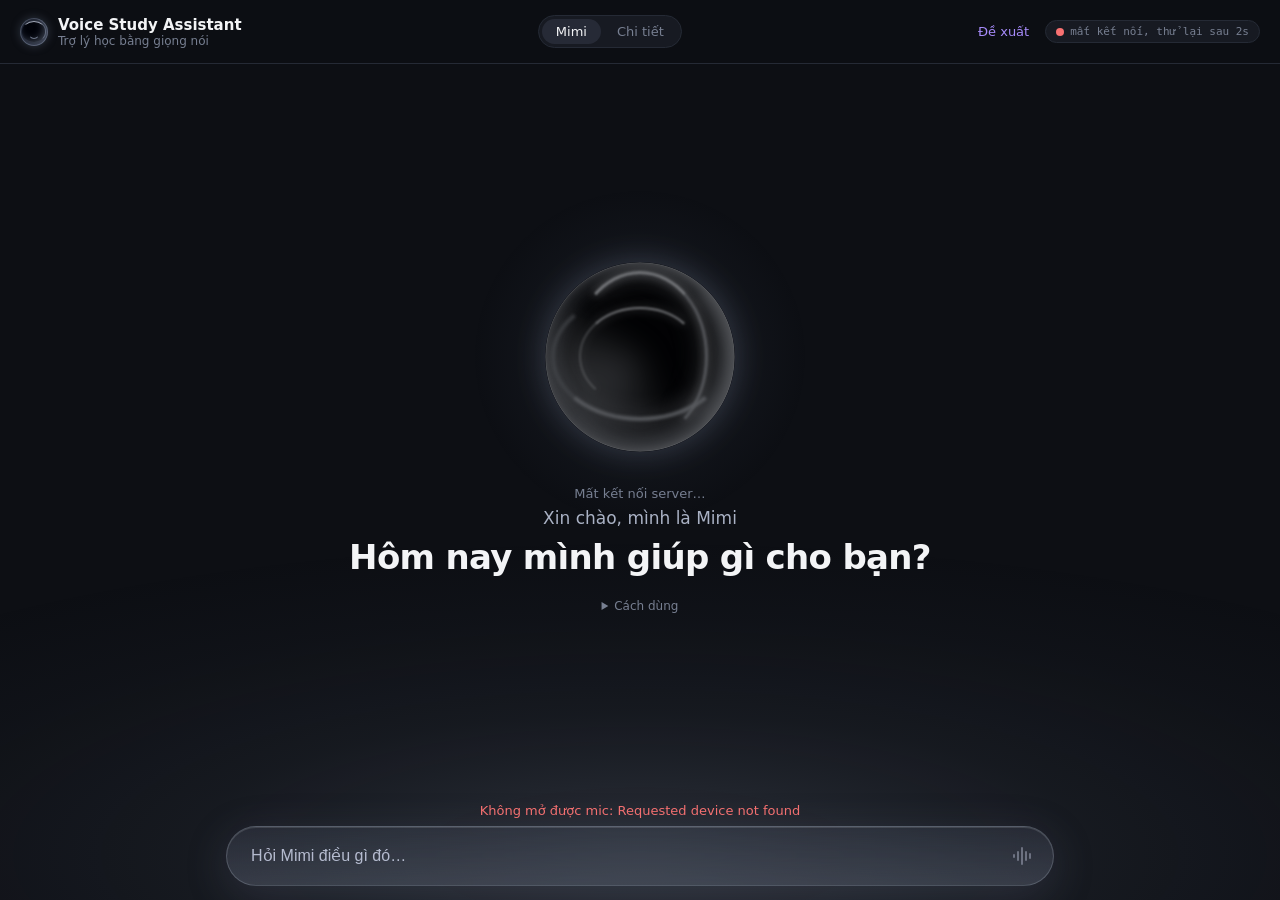
==== commit 3fb6229b: "handel relistent" ====
--- a/web/index.html
+++ b/web/index.html
@@ -252,7 +252,7 @@
 
 <template id="msg-tpl">
   <!-- viết liền một dòng: khoảng trắng giữa thẻ sẽ thành dòng trống trong bong bóng -->
-  <li class="msg mimi"><span class="orb-mini" aria-hidden="true"><i></i></span><div class="bubble"><div class="text"></div><div class="code-wrap" hidden><button type="button" class="copy">Chép</button><pre></pre></div><div class="notes md" hidden></div></div></li>
+  <li class="msg mimi"><span class="orb-mini" aria-hidden="true"><i></i></span><div class="bubble"><div class="text"></div><div class="code-wrap" hidden><button type="button" class="copy">Chép</button><pre></pre></div><div class="notes md" hidden></div><button type="button" class="replay" hidden title="Đọc lại câu trả lời này">↻ Nghe lại</button></div></li>
 </template>
 
 <template id="doc-tpl">
--- a/web/style.css
+++ b/web/style.css
@@ -447,6 +447,11 @@
 .study-doc .chat:empty::before { content: "Bấm Bắt đầu học để nghe giảng phần 1."; margin: auto; color: var(--muted); font-size: 14px; }
 .msg .notes { margin-top: 10px; padding: 10px 12px; border-left: 3px solid var(--accent); border-radius: 0 10px 10px 0;
   background: #10131a; font-size: 14px; line-height: 1.55; white-space: normal; }
+.msg .replay { display: block; margin: 8px 0 0 auto; padding: 2px 10px; font-size: 12.5px; border-radius: 999px;
+  background: transparent; color: var(--muted); border: 1px solid #333a46; }
+.msg .replay[hidden] { display: none; }
+.msg .replay:hover:not(:disabled) { color: var(--text); border-color: var(--accent); }
+.msg .replay:disabled { opacity: .4; }
 .study-quick { display: flex; flex-wrap: wrap; gap: 6px; justify-content: center; margin-bottom: 8px; }
 .study-quick button { padding: 5px 13px; font-size: 13.5px; border-radius: 999px; background: rgba(23, 26, 34, .85);
   color: #c7cede; border: 1px solid #333a46; }
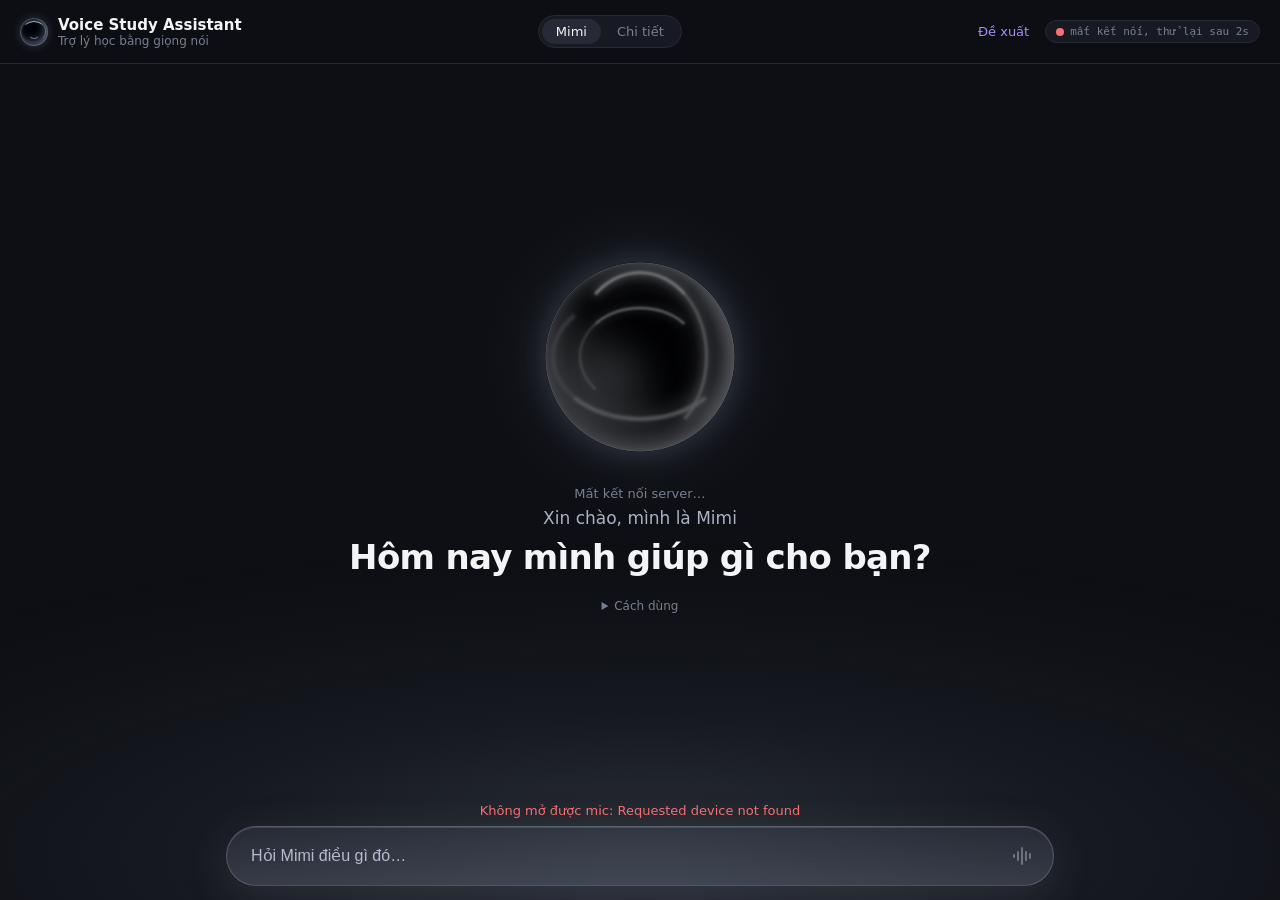
==== commit bdc84dea: "Luyện đề theo format kỳ thi: mỗi lớp chọn dạng đề, trả lời gồm đáp án + keyword - data/exams/*.md: h" ====
--- a/web/index.html
+++ b/web/index.html
@@ -122,27 +122,98 @@
 </main>
 
 <main id="tab-study" class="tab study" hidden>
-  <section id="study-lib" class="study-lib">
-    <form id="study-form" class="study-form" autocomplete="off">
-      <h2>Thêm tài liệu</h2>
-      <p class="hint">Dán nội dung bài học hoặc chọn file <code>.txt</code>, <code>.md</code>, <code>.docx</code>.
-        <span class="wake-name">Mimi</span> đọc hết, chia thành từng phần rồi giảng lần lượt, hết mỗi phần dừng hỏi bạn.</p>
-      <input id="study-title" type="text" placeholder="Tên tài liệu (để trống thì lấy dòng đầu)">
-      <textarea id="study-text" rows="6" spellcheck="false" placeholder="Dán nội dung tài liệu vào đây…"></textarea>
+  <!-- Trang đầu: danh sách lớp (môn). Bấm lớp → bài trong lớp (study-lib) → học một bài (study-doc) -->
+  <section id="study-home" class="study-home">
+    <form id="subject-form" class="study-form" autocomplete="off">
+      <h2>Lớp học</h2>
+      <p class="hint">Mỗi môn một lớp (AWS, IELTS, TOEIC…). Vào lớp để thêm tài liệu; kéo <b>⋮⋮</b> để sắp xếp.</p>
       <div class="study-bar">
-        <button id="study-add" type="submit" disabled>Lưu và bắt đầu học</button>
-        <label class="file-btn secondary" title="Chọn file là lưu luôn">Chọn file…<input id="study-file" type="file" accept=".txt,.md,.markdown,.docx" hidden></label>
-        <span id="study-note" class="hint"></span>
+        <input id="subject-name" type="text" maxlength="60" placeholder="Tên lớp mới…">
+        <button id="subject-add" type="submit">Thêm lớp</button>
+        <span id="subject-note" class="hint"></span>
       </div>
     </form>
-    <h2>Thư viện</h2>
-    <p id="study-empty" class="empty">Chưa có tài liệu nào.</p>
+    <p id="subject-empty" class="empty">Chưa có lớp nào.</p>
+    <ol id="subject-list" class="study-list"></ol>
+    <ol id="subject-loose" class="study-list"></ol>
+  </section>
+
+  <section id="study-lib" class="study-lib" hidden>
+    <div class="study-head lib-head">
+      <button id="lib-back" type="button" class="secondary" title="Về danh sách lớp">←</button>
+      <div class="study-title">
+        <h2 id="lib-title"></h2>
+        <p id="lib-meta" class="orb-status"></p>
+        <label id="lib-exam-box" class="lib-exam" hidden
+          title="Gia sư ra đề kiểm tra theo format kỳ thi này (data/exams). Trả lời gồm đáp án và keyword.">Dạng đề
+          <select id="lib-exam"></select></label>
+      </div>
+      <button id="lib-map" type="button" class="card-btn accent" hidden
+        title="Sơ đồ tư duy cả khoá: gộp kiến thức các bài theo chủ đề, kèm liên hệ giữa các bài"><svg viewBox="0 0 24 24" aria-hidden="true"><circle cx="5" cy="12" r="2.2"/><circle cx="19" cy="5" r="2.2"/><circle cx="19" cy="12" r="2.2"/><circle cx="19" cy="19" r="2.2"/><path d="M7.2 12h9.6M7 11c4-1 5-6 9.8-6M7 13c4 1 5 6 9.8 6"/></svg><span>Sơ đồ khoá học</span></button>
+    </div>
+    <p id="study-empty" class="empty">Lớp này chưa có tài liệu.</p>
     <ol id="study-list" class="study-list"></ol>
+    <details id="study-add-box" class="study-add-box">
+      <summary>＋ Thêm tài liệu vào lớp</summary>
+      <form id="study-form" class="study-form" autocomplete="off">
+        <p class="hint">Dán nội dung bài học hoặc chọn file <code>.txt</code>, <code>.md</code>, <code>.docx</code>.
+          <span class="wake-name">Mimi</span> đọc hết, chia thành từng phần rồi giảng lần lượt, hết mỗi phần dừng hỏi bạn.</p>
+        <input id="study-title" type="text" placeholder="Tên tài liệu (để trống thì lấy dòng đầu)">
+        <textarea id="study-text" rows="6" spellcheck="false" placeholder="Dán nội dung tài liệu vào đây…"></textarea>
+        <div class="study-bar">
+          <button id="study-add" type="submit" disabled>Lưu và bắt đầu học</button>
+          <label class="file-btn secondary" title="Chọn file là lưu luôn">Chọn file…<input id="study-file" type="file" accept=".txt,.md,.markdown,.docx" hidden></label>
+          <span id="study-note" class="hint"></span>
+        </div>
+      </form>
+    </details>
+  </section>
+
+  <dialog id="move-dlg" class="move-dlg">
+    <h3 id="move-title"></h3>
+    <div id="move-list" class="move-list"></div>
+    <div class="study-bar">
+      <button id="move-new" type="button" class="secondary">＋ Lớp mới…</button>
+      <button id="move-cancel" type="button" class="secondary">Huỷ</button>
+    </div>
+  </dialog>
+
+  <!-- Sơ đồ tư duy của một bài hoặc cả lớp (web/mindmap.js); ← quay lại màn trước -->
+  <section id="study-map" class="study-map" hidden>
+    <div class="study-head">
+      <button id="map-back" type="button" class="secondary" title="Quay lại">←</button>
+      <div class="study-title">
+        <h2 id="map-title"></h2>
+        <p id="map-meta" class="orb-status"></p>
+      </div>
+      <button id="map-regen" type="button" class="secondary" hidden title="Mimi vẽ lại sơ đồ (bài đã học thêm, hoặc sơ đồ chưa ưng)">Tạo lại</button>
+    </div>
+    <div id="map-tools" class="map-tools" hidden>
+      <button id="map-quiz" type="button" title="Chỉ còn nhánh chính, ẩn ghi chú: tự nhớ các ý con trước, rồi bấm + để mở từng nhánh kiểm tra">Ôn tập</button>
+      <button id="map-expand" type="button">Mở hết</button>
+      <label class="map-check"><input id="map-notes" type="checkbox" checked> Ghi chú</label>
+      <span class="spacer"></span>
+      <button id="map-zoom-out" type="button" title="Thu nhỏ" aria-label="Thu nhỏ">−</button>
+      <button id="map-fit" type="button" title="Vừa khung">⤢</button>
+      <button id="map-zoom-in" type="button" title="Phóng to" aria-label="Phóng to">+</button>
+    </div>
+    <div id="map-empty" class="map-empty" hidden>
+      <p id="map-empty-text"></p>
+      <button id="map-make" type="button">Tạo sơ đồ</button>
+    </div>
+    <div id="map-view" class="mm" hidden></div>
+    <div id="map-detail" class="map-detail" hidden>
+      <button id="map-detail-close" type="button" class="link" aria-label="Đóng">✕</button>
+      <p id="map-path" class="hint"></p>
+      <h3 id="map-node"></h3>
+      <p id="map-note"></p>
+      <div id="map-actions" class="study-bar"></div>
+    </div>
   </section>
 
   <section id="study-doc" class="study-doc" hidden>
     <div class="study-head">
-      <button id="study-back" type="button" class="secondary" title="Về thư viện">←</button>
+      <button id="study-back" type="button" class="secondary" title="Về lớp">←</button>
       <div id="study-orb" class="orb mini off" aria-hidden="true">
         <div class="halo"></div>
         <div class="sphere"><i class="fog"></i><i class="r1"></i><i class="r2"></i><i class="r3"></i><i class="r4"></i></div>
@@ -159,6 +230,7 @@
     <div class="study-progress">
       <div class="bar"><div id="study-bar"></div></div>
       <span id="study-progress" class="hint"></span>
+      <button id="study-map-btn" type="button" class="card-btn small" hidden title="Sơ đồ tư duy của bài: hệ thống lại các ý để ôn"><svg viewBox="0 0 24 24" aria-hidden="true"><circle cx="5" cy="12" r="2.2"/><circle cx="19" cy="5" r="2.2"/><circle cx="19" cy="12" r="2.2"/><circle cx="19" cy="19" r="2.2"/><path d="M7.2 12h9.6M7 11c4-1 5-6 9.8-6M7 13c4 1 5 6 9.8 6"/></svg><span>Sơ đồ</span></button>
       <button id="study-reset" type="button" class="link" title="Mimi quên bài đã giảng, chia phần và giảng lại từ phần 1">Học lại từ đầu</button>
     </div>
     <details id="study-source" class="study-source">
@@ -257,14 +329,42 @@
 
 <template id="doc-tpl">
   <li class="doc-card">
+    <button type="button" class="doc-handle" title="Kéo để sắp xếp (hoặc ↑ ↓)" aria-label="Kéo để sắp xếp">⋮⋮</button>
     <button type="button" class="doc-open">
       <span class="doc-title"></span>
       <span class="doc-meta"></span>
       <span class="doc-progress"><span class="bar"><span class="fill"></span></span><span class="doc-part"></span></span>
     </button>
     <div class="doc-actions">
-      <button type="button" class="link doc-rename">Đổi tên</button>
-      <button type="button" class="link danger doc-delete">Xoá</button>
+      <button type="button" class="card-btn doc-map" hidden title="Sơ đồ tư duy bài này"><svg viewBox="0 0 24 24" aria-hidden="true"><circle cx="5" cy="12" r="2.2"/><circle cx="19" cy="5" r="2.2"/><circle cx="19" cy="12" r="2.2"/><circle cx="19" cy="19" r="2.2"/><path d="M7.2 12h9.6M7 11c4-1 5-6 9.8-6M7 13c4 1 5 6 9.8 6"/></svg><span>Sơ đồ</span></button>
+      <div class="card-menu">
+        <button type="button" class="card-btn menu-btn" title="Thêm" aria-label="Thêm" aria-haspopup="menu" aria-expanded="false"><svg viewBox="0 0 24 24" aria-hidden="true"><circle cx="5" cy="12" r="1.6"/><circle cx="12" cy="12" r="1.6"/><circle cx="19" cy="12" r="1.6"/></svg></button>
+        <div class="menu-list" role="menu" hidden>
+          <button type="button" role="menuitem" class="doc-move"><svg viewBox="0 0 24 24" aria-hidden="true"><path d="M3 7h6l2 2h10v10H3z"/><path d="M10 14h7m-3-3 3 3-3 3"/></svg><span>Chuyển lớp</span></button>
+          <button type="button" role="menuitem" class="doc-rename"><svg viewBox="0 0 24 24" aria-hidden="true"><path d="M4 20h4L19 9l-4-4L4 16z"/><path d="m13.5 6.5 4 4"/></svg><span>Đổi tên</span></button>
+          <button type="button" role="menuitem" class="danger doc-delete"><svg viewBox="0 0 24 24" aria-hidden="true"><path d="M4 7h16M9 7V4h6v3M6 7l1 13h10l1-13M10 11v6M14 11v6"/></svg><span>Xoá</span></button>
+        </div>
+      </div>
+    </div>
+  </li>
+</template>
+
+<template id="subject-tpl">
+  <li class="doc-card subject-card">
+    <button type="button" class="doc-handle" title="Kéo để sắp xếp (hoặc ↑ ↓)" aria-label="Kéo để sắp xếp">⋮⋮</button>
+    <button type="button" class="doc-open">
+      <span class="doc-title"></span>
+      <span class="doc-meta"></span>
+      <span class="doc-progress"><span class="bar"><span class="fill"></span></span><span class="doc-part"></span></span>
+    </button>
+    <div class="doc-actions">
+      <div class="card-menu">
+        <button type="button" class="card-btn menu-btn" title="Thêm" aria-label="Thêm" aria-haspopup="menu" aria-expanded="false"><svg viewBox="0 0 24 24" aria-hidden="true"><circle cx="5" cy="12" r="1.6"/><circle cx="12" cy="12" r="1.6"/><circle cx="19" cy="12" r="1.6"/></svg></button>
+        <div class="menu-list" role="menu" hidden>
+          <button type="button" role="menuitem" class="subject-rename"><svg viewBox="0 0 24 24" aria-hidden="true"><path d="M4 20h4L19 9l-4-4L4 16z"/><path d="m13.5 6.5 4 4"/></svg><span>Đổi tên</span></button>
+          <button type="button" role="menuitem" class="danger subject-delete"><svg viewBox="0 0 24 24" aria-hidden="true"><path d="M4 7h16M9 7V4h6v3M6 7l1 13h10l1-13M10 11v6M14 11v6"/></svg><span>Xoá lớp</span></button>
+        </div>
+      </div>
     </div>
   </li>
 </template>
--- a/web/style.css
+++ b/web/style.css
@@ -399,7 +399,7 @@
 .study-form { background: var(--panel); border: 1px solid var(--line); border-radius: 12px; padding: 14px 16px; }
 .study-form h2 { margin: 0 0 2px; }
 .study-form .hint { margin: 4px 0 10px; line-height: 1.5; }
-#study-title, #study-text { width: 100%; background: var(--bg); color: var(--text); border: 1px solid #333a46; border-radius: 8px;
+#study-title, #study-text, #subject-name { width: 100%; background: var(--bg); color: var(--text); border: 1px solid #333a46; border-radius: 8px;
   padding: 8px; font: 15px/1.4 system-ui, sans-serif; }
 #study-title { margin-bottom: 8px; }
 #study-text { resize: vertical; }
@@ -409,17 +409,74 @@
 .file-btn.secondary:hover { color: var(--text); }
 .file-btn.busy { opacity: .5; pointer-events: none; }
 #study-empty { margin: 8px 2px; font-size: 13px; }
+#subject-name { flex: 1; width: auto; min-width: 160px; }
+#subject-empty { margin: 10px 2px; font-size: 13px; }
+#subject-loose:not(:empty) { margin-top: 10px; }
+.subject-card .doc-title { font-size: 16px; }
+.subject-card.loose { border-style: dashed; }
+.subject-card.loose .doc-open { border-radius: 10px; }
+.lib-head { padding-top: 0; margin-bottom: 4px; }
+.lib-head h2 { font-size: 18px; }
+.lib-exam { display: flex; align-items: center; gap: 8px; margin-top: 4px; font-size: 13px; color: var(--muted); }
+.lib-exam select { min-width: 0; max-width: 100%; font-size: 13px; padding: 3px 6px; }
+.study-add-box { margin-top: 14px; }
+.study-add-box > summary { cursor: pointer; color: var(--accent); font-size: 14px; padding: 6px 2px; }
+.study-add-box[open] > summary { margin-bottom: 6px; }
+.move-dlg { background: var(--panel); color: var(--text); border: 1px solid var(--line); border-radius: 12px;
+  padding: 16px; width: min(380px, calc(100vw - 32px)); }
+.move-dlg::backdrop { background: #000a; }
+.move-dlg h3 { margin: 0 0 10px; font-size: 15px; overflow-wrap: anywhere; }
+.move-list { display: flex; flex-direction: column; gap: 6px; max-height: 50vh; overflow-y: auto; }
+.move-list button { text-align: left; padding: 9px 12px; color: var(--text); }
+.move-list button:disabled { background: transparent; color: var(--muted); }
 .study-list { list-style: none; padding: 0; margin: 8px 0 0; display: flex; flex-direction: column; gap: 10px; }
 .doc-card { display: flex; align-items: stretch; background: var(--panel); border: 1px solid var(--line); border-radius: 10px;
   min-width: 0; }
 .doc-card:hover { border-color: #3a4152; }
 .doc-open { flex: 1; min-width: 0; display: flex; flex-direction: column; gap: 3px; padding: 12px 14px; text-align: left;
   background: none; color: var(--text); border-radius: 10px 0 0 10px; }
+.doc-handle { flex: none; width: 26px; padding: 0; background: none; color: var(--muted); font-size: 15px; letter-spacing: -1px;
+  cursor: grab; touch-action: none; user-select: none; -webkit-user-select: none; border-radius: 10px 0 0 10px; }
+.doc-handle:not([hidden]) + .doc-open { padding-left: 4px; border-radius: 0; }
+.doc-handle:hover, .doc-handle:focus-visible { color: var(--text); }
+.doc-card.dragging { border-color: var(--accent); box-shadow: 0 6px 18px #0008; opacity: .92; }
+.doc-card.dragging .doc-handle { cursor: grabbing; }
+.study-list:has(.dragging) { user-select: none; -webkit-user-select: none; }
 .doc-title { font-weight: 600; overflow-wrap: anywhere; }
 .doc-meta { font-size: 12px; color: var(--muted); }
 .doc-progress { display: flex; align-items: center; gap: 8px; font-size: 12.5px; color: #c7cede; margin-top: 2px; }
 .doc-progress .bar { flex: 0 0 90px; }
-.doc-actions { flex: none; display: flex; flex-direction: column; justify-content: center; gap: 8px; padding: 0 14px; }
+.doc-actions { flex: none; display: flex; align-items: center; gap: 6px; padding: 0 12px 0 6px; }
+/* Nút trong thẻ: viền mảnh, icon + chữ; "⋯" mở menu thả xuống (Chuyển lớp, Đổi tên, Xoá) */
+.card-btn { display: inline-flex; align-items: center; justify-content: center; gap: 6px; height: 34px; padding: 0 12px;
+  border-radius: 9px; border: 1px solid #2c3240; background: #1c2029; color: #c7cede; font-size: 13px; font-weight: 500;
+  white-space: nowrap; transition: background .15s, border-color .15s, color .15s; }
+.card-btn:hover, .card-btn[aria-expanded="true"] { background: #252a35; border-color: #3a4152; color: var(--text); }
+.card-btn:focus-visible { outline: 2px solid var(--accent); outline-offset: 2px; }
+.card-btn svg { flex: none; width: 17px; height: 17px; fill: none; stroke: currentColor; stroke-width: 1.8;
+  stroke-linecap: round; stroke-linejoin: round; }
+.card-btn.doc-map, .card-btn.accent { color: #d6c9ff; border-color: color-mix(in srgb, var(--accent) 40%, transparent);
+  background: color-mix(in srgb, var(--accent) 12%, #171a22); }
+.card-btn.doc-map:hover, .card-btn.accent:hover { color: #fff; border-color: var(--accent);
+  background: color-mix(in srgb, var(--accent) 24%, #171a22); }
+.card-btn.small { height: 28px; padding: 0 10px; font-size: 12.5px; border-radius: 8px; }
+.card-btn.small svg { width: 15px; height: 15px; }
+.menu-btn { width: 34px; padding: 0; }
+.menu-btn svg { fill: currentColor; stroke: none; width: 18px; height: 18px; }
+.card-menu { position: relative; }
+.menu-list { position: absolute; right: 0; top: calc(100% + 6px); z-index: 20; min-width: 168px; padding: 5px;
+  display: flex; flex-direction: column; gap: 2px; background: #1a1e27; border: 1px solid #2f3543; border-radius: 12px;
+  box-shadow: 0 12px 32px #000a, 0 2px 6px #0006; animation: menu-in .12s ease-out; transform-origin: top right; }
+.menu-list.up { top: auto; bottom: calc(100% + 6px); transform-origin: bottom right; }
+.menu-list button { display: flex; align-items: center; gap: 10px; width: 100%; padding: 8px 10px; border: none;
+  border-radius: 8px; background: none; color: var(--text); font-size: 13.5px; text-align: left; }
+.menu-list button:hover, .menu-list button:focus-visible { background: #262b37; outline: none; }
+.menu-list button svg { flex: none; width: 16px; height: 16px; fill: none; stroke: currentColor; stroke-width: 1.8;
+  stroke-linecap: round; stroke-linejoin: round; color: var(--muted); }
+.menu-list button:hover svg { color: var(--text); }
+.menu-list .danger, .menu-list .danger svg { color: var(--bad); }
+.menu-list .danger:hover { background: rgba(248, 113, 113, .12); }
+@keyframes menu-in { from { opacity: 0; transform: scale(.96); } }
 button.link.danger { color: var(--bad); }
 .bar { display: block; height: 4px; background: #262a33; border-radius: 2px; overflow: hidden; }
 .bar > * { display: block; height: 100%; width: 0; background: var(--accent); transition: width .4s; }
@@ -460,12 +517,79 @@
 #study-stop svg { width: 18px; height: 18px; stroke: none; }
 #study-stop:disabled { display: none; }
 #study-composer { padding-right: 8px; }
+#lib-map, .study-progress #study-map-btn { flex: none; }
+
+/* Sơ đồ tư duy (web/mindmap.js): cả tab là một cột cao bằng màn hình, khung vẽ chiếm phần còn lại */
+.study:has(#study-map:not([hidden])) { max-width: none; height: calc(100dvh - 64px); display: flex; flex-direction: column;
+  padding: 0 16px 12px; }
+.study-map { flex: 1; min-height: 0; display: flex; flex-direction: column; gap: 8px; }
+#map-back { padding: 6px 12px; font-size: 16px; }
+#map-meta:empty::before { content: none; }
+#map-meta.warn { color: var(--warn); }
+#map-regen { flex: none; }
+.map-tools { flex: none; display: flex; flex-wrap: wrap; align-items: center; gap: 6px; }
+.map-tools button { padding: 4px 12px; font-size: 13px; border-radius: 999px; background: var(--panel); color: #c7cede;
+  border: 1px solid #333a46; }
+.map-tools button:hover { border-color: var(--accent); color: var(--text); }
+#map-quiz { background: var(--accent-2); color: #fff; border-color: transparent; }
+#map-zoom-in, #map-zoom-out, #map-fit { width: 32px; padding: 4px 0; }
+.map-check { display: inline-flex; align-items: center; gap: 4px; font-size: 13px; color: #c7cede; cursor: pointer; }
+.map-tools .spacer { flex: 1; }
+.map-empty { flex: 1; display: flex; flex-direction: column; align-items: center; justify-content: center; gap: 12px;
+  text-align: center; padding: 20px; }
+.map-empty p { max-width: 520px; margin: 0; color: #c7cede; line-height: 1.6; }
+.map-empty button { padding: 8px 20px; font-size: 15px; }
+
+.mm { position: relative; flex: 1; min-height: 0; overflow: hidden; background: #0a0c10; border: 1px solid var(--line);
+  border-radius: 12px; cursor: grab; touch-action: none; user-select: none; -webkit-user-select: none; }
+.mm.dragging { cursor: grabbing; }
+.mm-stage { position: absolute; left: 0; top: 0; transform-origin: 0 0; }
+.mm-links { position: absolute; left: 0; top: 0; overflow: visible; pointer-events: none; }
+.mm-links path { fill: none; opacity: .75; }
+.mm-node { position: absolute; left: 0; top: 0; width: max-content; max-width: 240px; padding: 5px 30px 5px 10px;
+  border-radius: 8px; cursor: pointer; line-height: 1.35; font-size: 13px; color: var(--text);
+  background: #12151c; border-left: 3px solid var(--c); }
+.mm-node:not(:has(.mm-toggle)) { padding-right: 10px; }
+.mm-node:hover { background: #1a1e28; }
+.mm-node.d0 { max-width: 260px; padding: 10px 34px 10px 16px; font-size: 17px; font-weight: 700; border: 2px solid #e5e7eb;
+  border-radius: 14px; background: var(--panel); }
+.mm-node.d1 { max-width: 220px; padding: 7px 32px 7px 12px; font-size: 15px; font-weight: 650; border: 1px solid var(--c);
+  border-radius: 10px; background: color-mix(in srgb, var(--c) 20%, #12151c); }
+.mm-node.d1:hover { background: color-mix(in srgb, var(--c) 30%, #12151c); }
+.mm-node.d2 { font-size: 14px; }
+.mm-node.d3 { background: transparent; border-left-width: 2px; }
+.mm-node.d3:hover { background: #151922; }
+.mm-node.closed { padding-right: 48px; }   /* chip "+N" rộng hơn nút "−" */
+.mm-node.sel { box-shadow: 0 0 0 2px var(--accent); }
+.mm-node.warn .mm-label::before { content: "⚠ "; color: var(--warn); }
+.mm-label { display: block; overflow-wrap: anywhere; }
+.mm-note { display: block; margin-top: 2px; font-size: 12px; font-weight: 400; color: #9aa3b5; overflow-wrap: anywhere; }
+.mm-refs { display: flex; flex-wrap: wrap; gap: 4px; margin-top: 3px; }
+.mm-ref { padding: 0 6px; font-size: 11px; line-height: 17px; border-radius: 999px; background: #262a33; color: #c7cede;
+  border: 1px solid #3a4152; }
+.mm-ref:hover { border-color: var(--accent); color: var(--text); }
+.mm-toggle { position: absolute; right: 4px; top: 50%; transform: translateY(-50%); min-width: 22px; height: 20px;
+  padding: 0 4px; font-size: 11px; font-weight: 600; line-height: 18px; border-radius: 999px; background: #1f2430;
+  color: var(--c); border: 1px solid color-mix(in srgb, var(--c) 60%, transparent); }
+.mm-toggle:hover { background: color-mix(in srgb, var(--c) 25%, #1f2430); }
+.mm-node.d0 .mm-toggle { color: #e5e7eb; border-color: #555; }
+
+.map-detail { position: relative; flex: none; max-height: 34vh; overflow-y: auto; padding: 10px 14px; background: var(--panel);
+  border: 1px solid var(--line); border-radius: 12px; }
+.map-detail .hint { margin: 0 24px 2px 0; font-size: 12px; }
+.map-detail h3 { margin: 0; font-size: 16px; }
+#map-note { margin: 4px 0 0; color: #c7cede; font-size: 14px; line-height: 1.5; }
+#map-detail-close { position: absolute; right: 12px; top: 8px; font-size: 14px; color: var(--muted); }
 
 @media (max-width: 640px) {
   .tabs:has(#study-tab:not([hidden])) a { padding: 5px 9px; }
   .study:has(#study-doc:not([hidden])) { height: calc(100dvh - 56px); padding: 0 12px; }
   .study-progress .bar { flex-basis: 70px; }
-  .doc-actions { padding: 0 10px; }
+  .study:has(#study-map:not([hidden])) { height: calc(100dvh - 56px); padding: 0 12px 10px; }
+  .mm-node, .mm-node.d1 { max-width: 190px; }
+  .doc-actions { padding: 0 8px 0 4px; }
+  .card-btn.doc-map { width: 34px; padding: 0; }   /* điện thoại: chỉ icon */
+  .card-btn.doc-map span { display: none; }
 }
 @media (max-width: 400px) {
   .tabs:has(#study-tab:not([hidden])) a { padding: 5px 7px; font-size: 12.5px; }
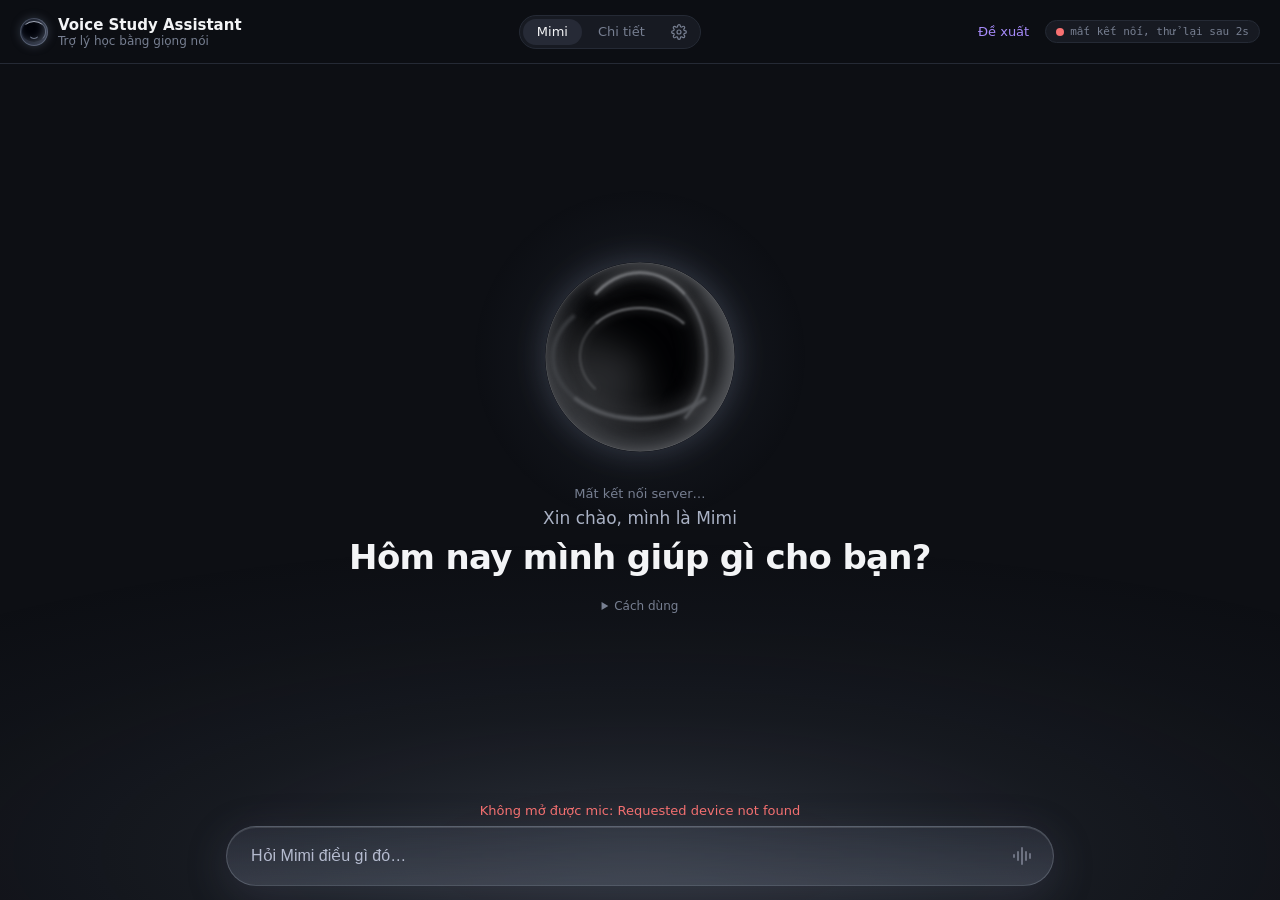
==== commit 1176cbd3: "update TTS models" ====
--- a/web/index.html
+++ b/web/index.html
@@ -27,6 +27,7 @@
     <a href="#tasks" data-tab="tasks" id="tasks-tab" hidden>Công việc <span id="tasks-count" class="badge" hidden></span></a>
     <a href="#study" data-tab="study" id="study-tab" hidden>Học bài</a>
     <a href="#detail" data-tab="detail">Chi tiết</a>
+    <a href="#settings" data-tab="settings" class="tab-icon" title="Cài đặt" aria-label="Cài đặt"><svg viewBox="0 0 24 24" aria-hidden="true"><circle cx="12" cy="12" r="3"/><path d="M19.4 15a1.7 1.7 0 0 0 .3 1.8l.1.1a2 2 0 1 1-2.8 2.8l-.1-.1a1.7 1.7 0 0 0-1.8-.3 1.7 1.7 0 0 0-1 1.5V21a2 2 0 1 1-4 0v-.1a1.7 1.7 0 0 0-1.1-1.5 1.7 1.7 0 0 0-1.8.3l-.1.1a2 2 0 1 1-2.8-2.8l.1-.1a1.7 1.7 0 0 0 .3-1.8 1.7 1.7 0 0 0-1.5-1H3a2 2 0 1 1 0-4h.1a1.7 1.7 0 0 0 1.5-1.1 1.7 1.7 0 0 0-.3-1.8l-.1-.1a2 2 0 1 1 2.8-2.8l.1.1a1.7 1.7 0 0 0 1.8.3H9a1.7 1.7 0 0 0 1-1.5V3a2 2 0 1 1 4 0v.1a1.7 1.7 0 0 0 1 1.5 1.7 1.7 0 0 0 1.8-.3l.1-.1a2 2 0 1 1 2.8 2.8l-.1.1a1.7 1.7 0 0 0-.3 1.8V9a1.7 1.7 0 0 0 1.5 1H21a2 2 0 1 1 0 4h-.1a1.7 1.7 0 0 0-1.5 1z"/></svg></a>
   </nav>
   <div class="status">
     <a href="learn.html" class="nav" title="Đề xuất học từ bản sửa transcript">Đề xuất <span id="learn-count" class="badge" hidden></span></a>
@@ -289,7 +290,6 @@
       <button id="speak" class="secondary" disabled>Đọc</button>
       <button id="speak-stop" class="secondary" disabled>⏹ Dừng</button>
       <button id="new-session" class="secondary" disabled title="Claude quên ngữ cảnh các câu trước">Session mới</button>
-      <select id="bridge-model" hidden disabled title="Model Claude cho các lượt sau, áp cho mọi tab"></select>
       <span id="speak-status" class="hint"></span>
     </div>
     <ol id="speak-sentences"></ol>
@@ -309,6 +309,53 @@
     <ol id="history" reversed></ol>
   </section>
 </main>
+
+<main id="tab-settings" class="tab settings" hidden>
+  <h2 class="settings-title">Cài đặt</h2>
+
+  <section class="set-group">
+    <h3>Giọng đọc</h3>
+    <p class="hint">Model đọc thành tiếng dùng chung cho mọi tab. Đổi model thì Mimi dừng câu đang đọc và tạm không
+      nghe, không đọc cho tới khi nạp xong (lần đầu có thể mất vài chục giây tới vài phút).</p>
+    <p id="tts-off" class="hint warn" hidden>Server đang tắt TTS (<code>[tts] enabled</code> trong
+      <code>server/config.toml</code>).</p>
+    <div id="tts-engines" class="engine-list" role="radiogroup" aria-label="Model giọng đọc"></div>
+    <p class="hint">Thêm model: tạo bảng <code>[tts.&lt;tên&gt;]</code> trong <code>server/config.toml</code> rồi khởi
+      động lại server. Model cần venv riêng thì cài vào <code>_local/venvs/&lt;tên&gt;</code> (xem README).</p>
+  </section>
+
+  <section class="set-group">
+    <h3>Claude</h3>
+    <label class="set-row">Model trả lời
+      <select id="bridge-model" disabled title="Model Claude cho các lượt sau, áp cho mọi tab"></select></label>
+    <p id="bridge-model-off" class="hint" hidden>Bridge hiện tại không chọn được model
+      (cần <code>[bridge] kind = "claude_cli"</code>).</p>
+  </section>
+
+  <section class="set-group">
+    <h3>Nhận dạng giọng nói</h3>
+    <p id="stt-info" class="hint"></p>
+  </section>
+</main>
+
+<!-- Đổi model giọng đọc: hỏi xác nhận, rồi lớp chờ chặn mọi thao tác tới khi server nạp xong (mọi tab cùng hiện) -->
+<dialog id="switch-dlg" class="move-dlg switch-dlg">
+  <h3 id="switch-title"></h3>
+  <p id="switch-text" class="hint"></p>
+  <div class="dlg-actions">
+    <button id="switch-cancel" type="button" class="secondary">Huỷ</button>
+    <button id="switch-ok" type="button">Chuyển</button>
+  </div>
+</dialog>
+
+<dialog id="switch-wait" class="move-dlg switch-wait">
+  <h3 id="wait-title"></h3>
+  <div class="bar wait-bar"><div id="wait-bar"></div></div>
+  <p id="wait-note" class="hint"></p>
+  <ol id="wait-steps" class="wait-steps"></ol>
+  <p id="wait-error" class="error" hidden></p>
+  <div class="dlg-actions"><button id="wait-close" type="button" hidden>Đóng</button></div>
+</dialog>
 
 <template id="turn-tpl">
   <li class="turn">
--- a/web/style.css
+++ b/web/style.css
@@ -600,3 +600,43 @@
 @media (max-width: 480px) {
   header:has(#study-tab:not([hidden])) .nav { display: none; }
 }
+
+/* ---------- Tab Cài đặt ---------- */
+.tabs a.tab-icon { display: inline-flex; align-items: center; padding: 5px 10px; }
+.tab-icon svg { width: 16px; height: 16px; fill: none; stroke: currentColor; stroke-width: 1.8; }
+.settings-title { font-size: 18px; margin: 4px 0 12px; }
+.set-group { background: var(--panel); border: 1px solid var(--line); border-radius: 12px; padding: 14px 16px; margin-bottom: 14px; }
+.set-group h3 { margin: 0 0 4px; font-size: 15px; }
+.set-group .hint { margin: 4px 0 10px; }
+.set-group .hint:last-child { margin-bottom: 0; }
+.set-row { display: flex; align-items: center; gap: 10px; font-size: 14px; }
+.engine-list { display: flex; flex-direction: column; gap: 8px; margin: 10px 0; }
+.engine-card { display: grid; grid-template-columns: 1fr auto; gap: 2px 10px; align-items: center; text-align: left;
+  padding: 10px 14px; background: #1c2029; color: var(--text); border: 1px solid #333a46; border-radius: 10px; }
+.engine-card:hover:not(:disabled) { border-color: var(--accent); }
+.engine-card.current { border-color: var(--accent); background: #221d36; cursor: default; }
+.engine-card:disabled { background: transparent; color: var(--muted); }
+.engine-name { font-size: 14px; font-weight: 600; }
+.engine-badge { font-size: 11px; padding: 2px 8px; border-radius: 999px; background: #262a36; color: var(--muted); }
+.engine-card.current .engine-badge { background: var(--accent-2); color: #fff; }
+.engine-note { grid-column: 1 / -1; font-size: 12px; color: var(--muted); }
+.dlg-actions { display: flex; justify-content: flex-end; gap: 8px; margin-top: 14px; }
+.switch-dlg p { margin: 0; line-height: 1.5; }
+/* Lớp chờ đổi model: modal chặn mọi thao tác, thanh chạy theo bước server báo */
+.switch-wait { width: min(420px, calc(100vw - 32px)); outline: none; }
+.switch-wait::backdrop { background: #000c; backdrop-filter: blur(3px); }
+.wait-bar { height: 8px; border-radius: 4px; margin: 6px 0 8px; }
+.wait-bar > * { position: relative; overflow: hidden; transition: none; border-radius: 4px; }
+.wait-bar.busy > *::after { content: ""; position: absolute; inset: 0;
+  background: linear-gradient(90deg, transparent, rgba(255, 255, 255, .35), transparent); animation: shimmer 1.2s linear infinite; }
+.wait-bar.failed > * { background: var(--bad); }
+@keyframes shimmer { from { transform: translateX(-100%); } to { transform: translateX(100%); } }
+.wait-steps { list-style: none; padding: 0; margin: 10px 0 0; display: flex; flex-direction: column; gap: 4px; font-size: 13px; color: var(--muted); }
+.wait-steps li::before { content: "○"; display: inline-block; width: 20px; }
+.wait-steps li.done { color: var(--text); }
+.wait-steps li.done::before { content: "✓"; color: var(--ok); }
+.wait-steps li.now { color: var(--text); }
+.wait-steps li.now::before { content: ""; width: 9px; height: 9px; margin: 0 9px 0 1px; vertical-align: -1px; border-radius: 50%;
+  border: 2px solid var(--accent); border-right-color: transparent; animation: spin .8s linear infinite; }
+.wait-steps li.bad { color: var(--bad); }
+.wait-steps li.bad::before { content: "✕"; }
